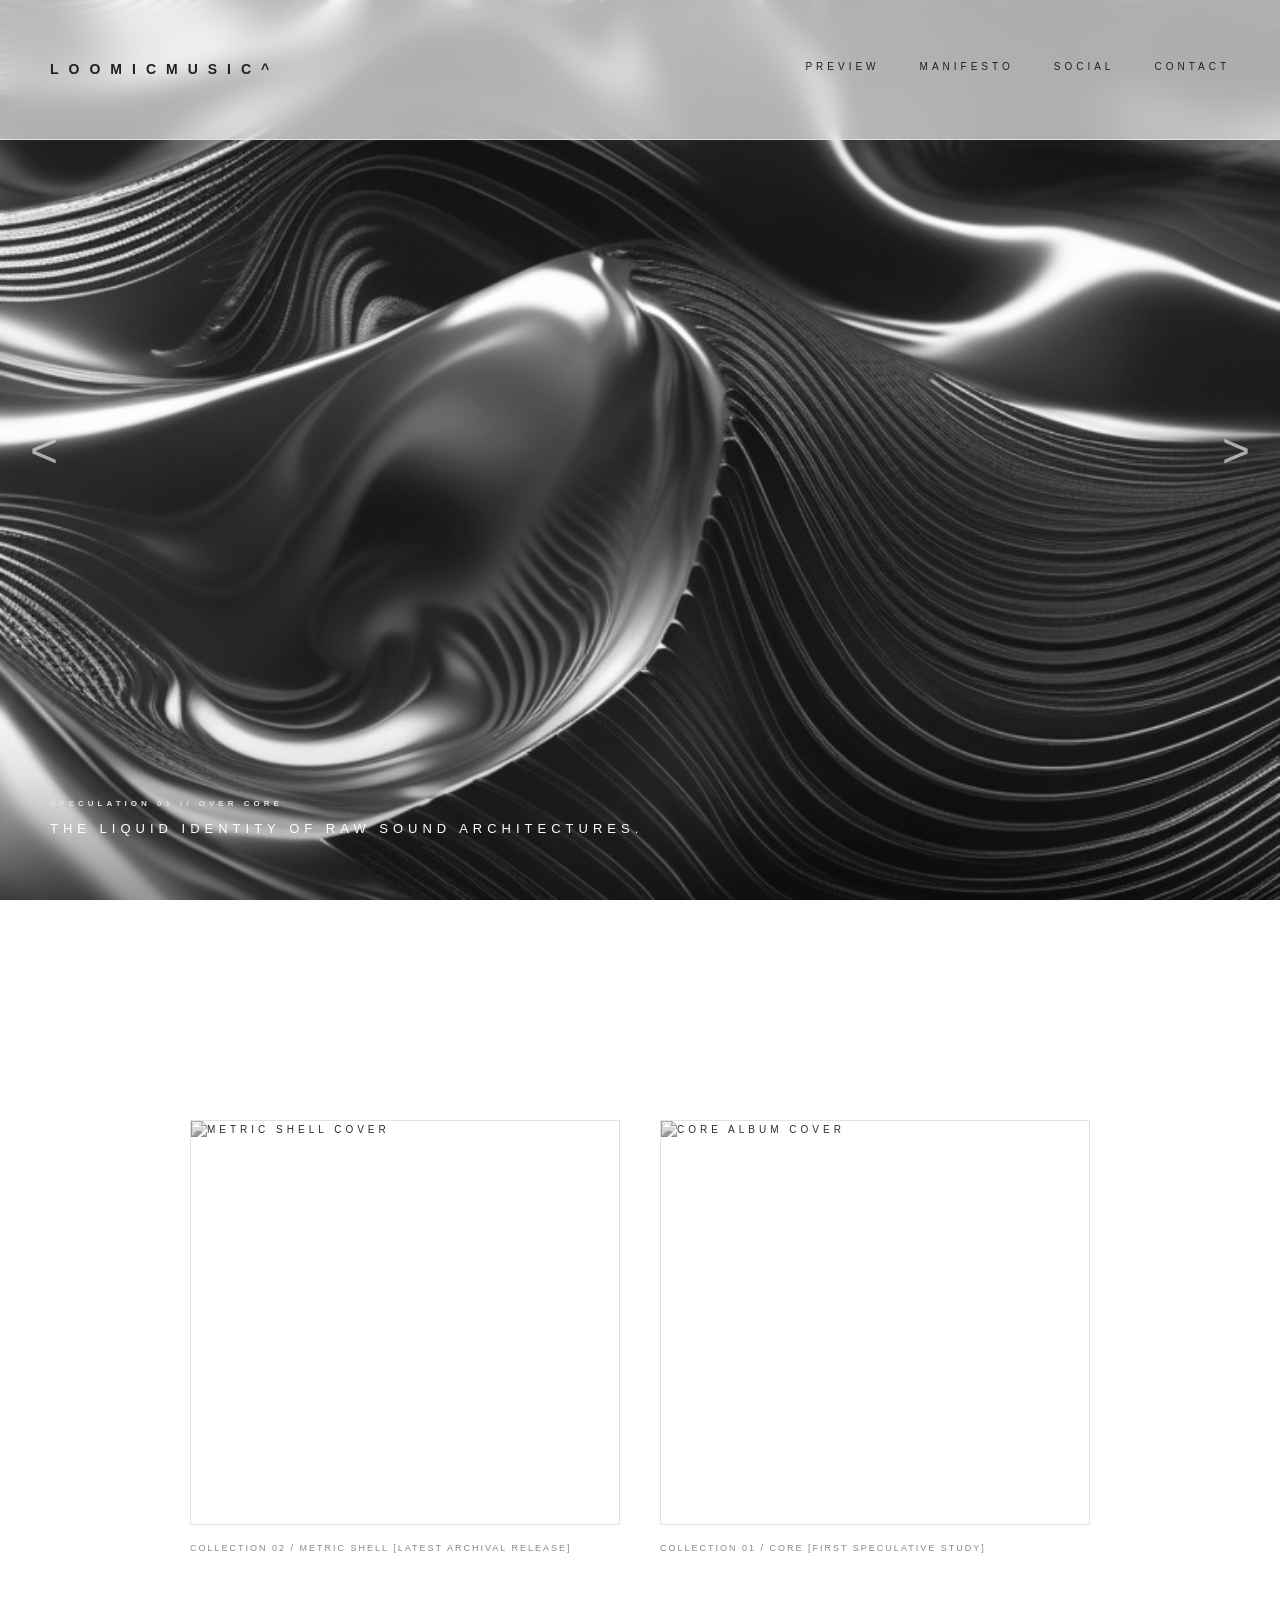
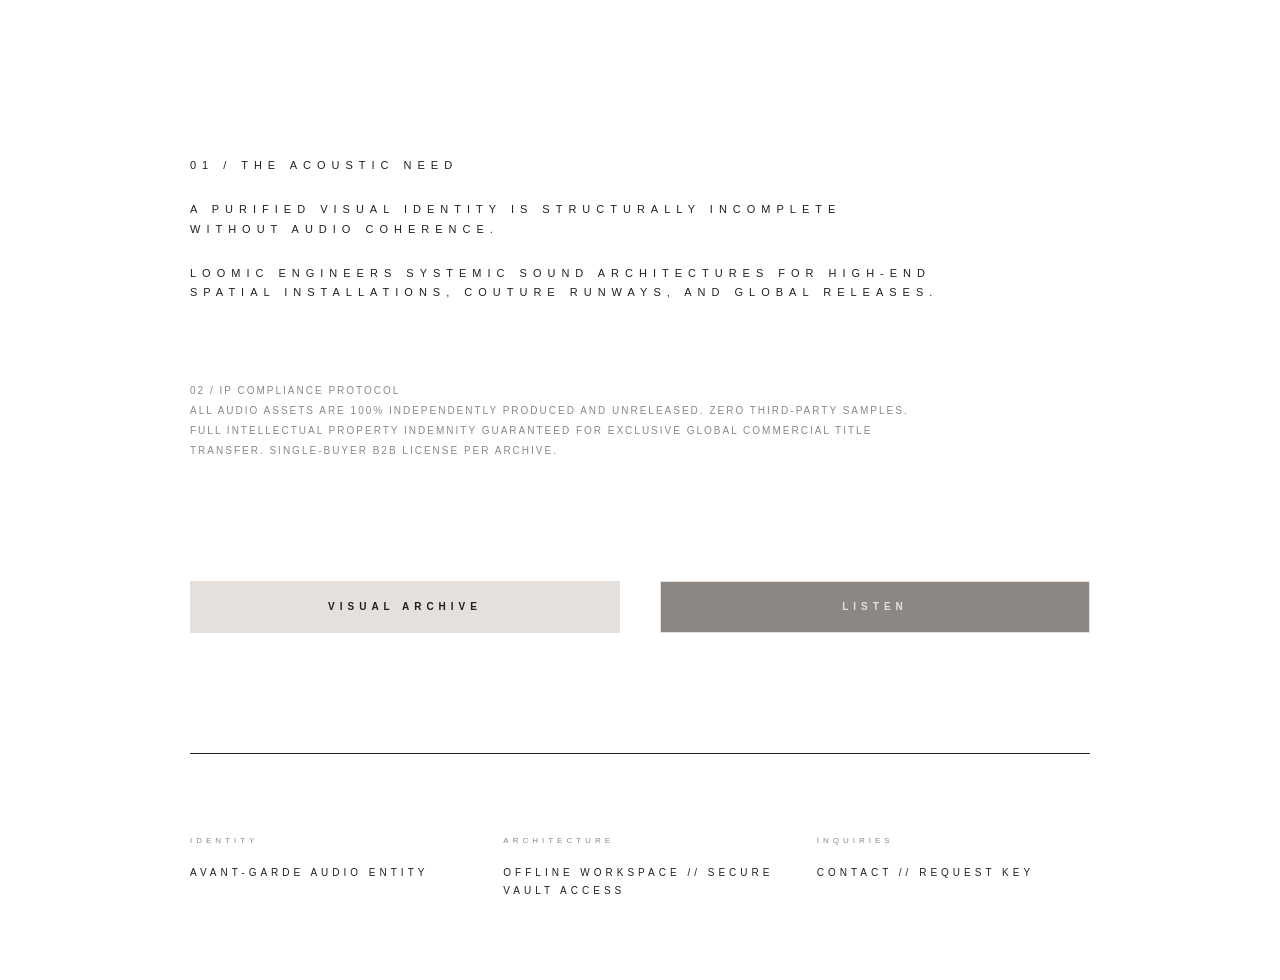
==== index.html @ 3cda8630 "Update index.html" ====
<!DOCTYPE html>
<html lang="en">
<head>
    <meta charset="UTF-8">
    <meta name="viewport" content="width=device-width, initial-scale=1.0">
    <title>LOOMICMUSIC^ | Official Site</title>
    <link rel="stylesheet" href="style.css">
    <meta name="google-site-verification" content="Mw1dgmtipgqqptWuRCSob_YcB_D8BLxTyAjpkr1ON4g" />
    <script>
document.addEventListener('contextmenu', function(e) {
    // Blocco totale del tasto destro e del menu contestuale su Safari/Mobile
    e.preventDefault();
}, false);

document.addEventListener('keydown', function(e) {
    // Blocco delle scorciatoie da tastiera per il salvataggio (Cmd+S, Cmd+Alt+I, Cmd+Shift+4, ecc.)
    if (e.metaKey && (e.key === 's' || e.key === 'S')) {
        e.preventDefault();
    }
    if (e.metaKey && e.altKey && (e.key === 'i' || e.key === 'I' || e.key === 'c' || e.key === 'C')) {
        e.preventDefault();
    }
}, false);

// Blocco del trascinamento (Drag and Drop) di tutte le immagini del sito
window.addEventListener('DOMContentLoaded', (event) => {
    document.querySelectorAll('img').forEach(img => {
        img.addEventListener('dragstart', function(e) {
            e.preventDefault();
        });
        // Protezione aggiuntiva per Safari Mobile (pressione prolungata)
        img.style.webkitUserSelect = "none";
        img.style.webkitTouchCallout = "none";
    });
});
</script>
<style>
/* CSS di sbarramento totale avanzato per Safari e Mobile */
img, div:not(.lightbox-overlay):not(.slider-arrow), section, a, figure {
    -webkit-touch-callout: none !important; /* Disabilita menu salvataggio su iOS */
    -webkit-user-select: none !important;   /* Impedisce la selezione su Safari Mac */
    -khtml-user-select: none !important;
    -moz-user-select: none !important;
    -ms-user-select: none !important;
    user-select: none !important;
}

/* Applica la protezione da trascinamento e clic solo alle immagini e non ai comandi di controllo */
img, .visual-core {
    pointer-events: none !important;        /* Rende l'immagine intoccabile e non scaricabile */
    -webkit-user-drag: none !important;     /* Blocco specifico per il drag su Safari Mac */
    user-drag: none !important;
}

/* Assicura che i pulsanti e l'oscuramento intercettino sempre i click dell'utente */
.slider-arrow, .lightbox-overlay, .lightbox-content {
    pointer-events: auto !important;
    cursor: pointer !important;
}
</style>
</head>

<body>

    <!-- BARRA DI NAVIGAZIONE FISSA TRASPARENTE STILE KERING -->
    <nav class="main-nav sticky-nav">
        <div class="nav-left">
            <span class="brand-title" id="logoTrigger" style="cursor: pointer;">LOOMICMUSIC^</span>
        </div>
        <div class="nav-right">
            <a href="#previewHero" id="menuPreviewBtn">PREVIEW</a>
            <a href="#manifesto">MANIFESTO</a>
            
            <div class="nav-dropdown">
                <span class="dropdown-trigger">SOCIAL</span>
                <div class="dropdown-content">
                    <a href="https://instagram.com" target="_blank">INSTAGRAM ↗</a>
                </div>
            </div>

            <a href="contact.html">CONTACT</a>
        </div>
    </nav>

    <!-- AREA PREVIEW A TUTTO SCHERMO CON IMMAGINI E DIDASCALIE -->
    <section class="preview-hero-container" id="previewHero">
        <button class="slider-arrow arrow-left" id="prevBtn" oncontextmenu="return false;">&lt;</button>
        
        <div class="slider-viewport" id="sliderViewport">
            <!-- IMMAGINE 01 -->
            <div class="slide active">
                <img src="public/assets/archive/LOOMIC_VA_01_MERCURY_CORE.jpg" alt="01">
                <div class="magazine-text">
                    <span class="mag-issue">SPECULATION 01 // OVER CORE</span>
                    <p class="mag-headline">THE LIQUID IDENTITY OF RAW SOUND ARCHITECTURES.</p>
                </div>
            </div>
            <!-- IMMAGINE 02 -->
            <div class="slide">
                <img src="public/assets/archive/LOOMIC_VA_02_BRUTALIST_ROOM.jpg" alt="02">
                <div class="magazine-text">
                    <span class="mag-issue">VOL. II // PERSPECTIVE STUDY</span>
                    <p class="mag-headline">GEOMETRIC SILENCE WITHIN BRUTALIST SPACE.</p>
                </div>
            </div>
            <!-- IMMAGINE 03 -->
            <div class="slide">
                <img src="public/assets/archive/LOOMIC_VA_03_AVANTGARDE_SCULPTURE.jpg" alt="03">
                <div class="magazine-text">
                    <span class="mag-issue">PHOENIX LAYER // 1.0 CORE</span>
                    <p class="mag-headline">AVANT-GARDE MATERIC OBJECTIFICATION FOR RUNWAYS.</p>
                </div>
            </div>
            <!-- IMMAGINE 04 -->
            <div class="slide">
                <img src="public/assets/archive/LOOMIC_VA_04_RAW_TEXTILE.jpg" alt="04">
                <div class="magazine-text">
                    <span class="mag-issue">TEXTILE INTERACTION // ANALYSIS</span>
                    <p class="mag-headline">UNRELEASED SPECTRUM EMBEDDED IN HIGH-END COUTURE.</p>
                </div>
            </div>
            <!-- IMMAGINE 05 -->
            <div class="slide">
                <img src="public/assets/archive/LOOMIC_VA_05_METALLIC_DISTORTION.jpg" alt="05">
                <div class="magazine-text">
                    <span class="mag-issue">METALLIC PHENOMENON // 05</span>
                    <p class="mag-headline">ACOUSTIC NEED AND INDEPENDENT COMPLIANCE PROTOCOL.</p>
                </div>
            </div>
            <!-- IMMAGINE 06 -->
            <div class="slide">
                <img src="public/assets/archive/LOOMIC_VA_06_CONCRETE_MONOLITH.jpg" alt="06">
                <div class="magazine-text">
                    <span class="mag-issue">MONOLITH STUDY // PARIS - MILANO</span>
                    <p class="mag-headline">SYSTEMIC SOUND FRAMEWORKS FOR SPATIAL INSTALLATIONS.</p>
                </div>
            </div>
        </div>
        
        <button class="slider-arrow arrow-right" id="nextBtn" oncontextmenu="return false;">&gt;</button>
    </section>
    <!-- CONTAINER PRINCIPALE DEL SITO (GEOMETRIE ORIGINALI OWENS) -->
    <div class="container site-content-wrapper">
        
        <!-- SEZIONE 1: VETRINA ALBUM CONFIGURATA PER L'INGRANDIMENTO INTERNO -->
        <section class="gallery-section">
            <div class="album-grid">
                <!-- METRIC SHELL -->
                <div class="album-wrapper lightbox-trigger" data-src="public/assets/albums/METRIC_SHELL_Cover.jpeg" style="cursor: pointer;">
                    <img src="public/assets/albums/METRIC_SHELL_Cover.jpeg" alt="METRIC SHELL COVER" class="visual-core" oncontextmenu="return false;" ondragstart="return false;">
                    <span class="album-caption">COLLECTION 02 / METRIC SHELL [LATEST ARCHIVAL RELEASE]</span>
                </div>
                <!-- CORE -->
                <div class="album-wrapper lightbox-trigger" data-src="public/assets/albums/CORE_Cover.jpeg" style="cursor: pointer;">
                    <img src="public/assets/albums/CORE_Cover.jpeg" alt="CORE ALBUM COVER" class="visual-core" oncontextmenu="return false;" ondragstart="return false;">
                    <span class="album-caption">COLLECTION 01 / CORE [FIRST SPECULATIVE STUDY]</span>
                </div>
            </div>
        </section>

<!-- SEZIONE 2: MANIFESTO & IGIENE LEGALE -->
        <section class="poetry-section" id="manifesto">
            <p class="verse">01 / THE ACOUSTIC NEED</p>
            <p class="verse">A PURIFIED VISUAL IDENTITY IS STRUCTURALLY INCOMPLETE WITHOUT AUDIO COHERENCE.</p>
            <p class="verse">LOOMIC ENGINEERS SYSTEMIC SOUND ARCHITECTURES FOR HIGH-END SPATIAL INSTALLATIONS, COUTURE RUNWAYS, AND GLOBAL RELEASES.</p>
            
            <br><br><br>
            
            <p class="verse-legal">02 / IP COMPLIANCE PROTOCOL</p>
            <p class="verse-legal">ALL AUDIO ASSETS ARE 100% INDEPENDENTLY PRODUCED AND UNRELEASED. ZERO THIRD-PARTY SAMPLES. FULL INTELLECTUAL PROPERTY INDEMNITY GUARANTEED FOR EXCLUSIVE GLOBAL COMMERCIAL TITLE TRANSFER. SINGLE-BUYER B2B LICENSE PER ARCHIVE.</p>
        </section>

        <!-- SEZIONE 3: I DUE BLOCCHI MONUMENTALI GEMELLI -->
        <section class="interactive-hub-section">
            <div class="hub-grid">
                
                <div class="hub-box secondary-box" onclick="window.location.href='gallery.html';">
                    <div class="hub-trigger-bar">
                        <span>VISUAL ARCHIVE</span>
                    </div>
                </div>

                <div class="hub-box primary-box" id="listenContainer">
                    <div class="hub-trigger-bar" id="listenTrigger">
                        <span>LISTEN</span>
                    </div>
                    <div class="listen-drawer-content">
                        <span class="vault-meta">ENTER EXCLUSIVE B2B LINK / ACCESS KEY:</span>
                        <div class="input-vault-group">
                            <input type="text" id="vaultUrlInput" placeholder="" autocomplete="off">
                            <button id="vaultSubmitBtn">OK</button>
                        </div>
                    </div>
                </div>

            </div>
        </section>

        <!-- FOOTER TERMINALE CON LINK ALLA PAGINA DEI CONTATTI INDIPENDENTE -->
        <footer class="site-footer">
            <div class="footer-grid">
                <div class="footer-item">
                    <span class="label">IDENTITY</span>
                    <p>AVANT-GARDE AUDIO ENTITY</p>
                </div>
                <div class="footer-item">
                    <span class="label">ARCHITECTURE</span>
                    <p>OFFLINE WORKSPACE // SECURE VAULT ACCESS</p>
                </div>
                <div class="footer-item">
                    <span class="label">INQUIRIES</span>
                    <p><a href="contact.html" class="email-link">CONTACT // REQUEST KEY</a></p>
                </div>
            </div>
        </footer>
    </div>

    <!-- AREA DI OSCURAMENTO LIGHTBOX A TUTTO SCHERMO (DI DEFAULT NASCOSTA) -->
    <div class="lightbox-overlay" id="lightboxOverlay">
        <div class="lightbox-content">
            <img src="" id="lightboxImage" alt="Ingrandimento Copertina LOOMIC" oncontextmenu="return false;">
        </div>
    </div>

<!-- ==========================================================================
       LOGICA DINAMICA JAVASCRIPT CORRETTA ED OTTIMIZZATA (LCM^ VAULT SYSTEM)
       ========================================================================= -->
    <script>
        // Logica per l'apertura del cassetto "LISTEN"
        const listenTrigger = document.getElementById('listenTrigger');
        const listenContainer = document.getElementById('listenContainer');
        const vaultSubmitBtn = document.getElementById('vaultSubmitBtn');
        const vaultUrlInput = document.getElementById('vaultUrlInput');

        if (listenTrigger && listenContainer) {
            listenTrigger.addEventListener('click', function(e) {
                listenContainer.classList.toggle('expanded');
            });
        }

        if (vaultSubmitBtn && vaultUrlInput) {
            vaultSubmitBtn.addEventListener('click', function() {
                const destinationUrl = vaultUrlInput.value.trim();
                if (destinationUrl !== "") {
                    window.open(destinationUrl, '_blank');
                } else {
                    alert("ACCESS KEY REQUIRED.");
                }
            });

            vaultUrlInput.addEventListener('keypress', function(e) {
                if (e.key === 'Enter') {
                    vaultSubmitBtn.click();
                }
            });
        }

        // Logica dello Slider Pre-Gallery Kering-Style
        const previewHero = document.getElementById('previewHero');
        const slides = document.querySelectorAll('.slide');
        const prevBtn = document.getElementById('prevBtn');
        const nextBtn = document.getElementById('nextBtn');
        const menuPreviewBtn = document.getElementById('menuPreviewBtn');
        const logoTrigger = document.getElementById('logoTrigger');
        
        let currentIndex = 0;
        let slideInterval;
        const intervalTime = 5000;

        function showSlide(index) {
            if (!slides.length) return;
            slides.forEach(slide => slide.classList.remove('active'));
            if (index >= slides.length) currentIndex = 0;
            if (index < 0) currentIndex = slides.length - 1;
            slides[currentIndex].classList.add('active');
        }

        function nextSlide() {
            currentIndex++;
            showSlide(currentIndex);
        }

        function prevSlide() {
            currentIndex--;
            showSlide(currentIndex);
        }

        if (window.location.search.includes('skip=true') && previewHero) {
            previewHero.classList.add('collapsed');
            clearInterval(slideInterval);
            window.history.replaceState({}, document.title, window.location.pathname);
        }

        function startAutoplay() {
            clearInterval(slideInterval);
            slideInterval = setInterval(nextSlide, intervalTime);
        }

        if (nextBtn) {
            nextBtn.addEventListener('click', function(e) {
                e.stopPropagation(); // Impedisce la chiusura dello slider sul click della freccia
                nextSlide();
                startAutoplay();
            });
        }

        if (prevBtn) {
            prevBtn.addEventListener('click', function(e) {
                e.stopPropagation(); // Impedisce la chiusura dello slider sul click della freccia
                prevSlide();
                startAutoplay();
            });
        }

        function collapseSlider(e) {
            // Chiude lo slider solo se il click NON avviene sulle frecce di navigazione o elementi interni
            if (e.target.classList.contains('slider-arrow')) return;
            
            previewHero.classList.add('collapsed');
            clearInterval(slideInterval);
            const contentWrapper = document.querySelector('.site-content-wrapper');
            if (contentWrapper) {
                const contentOffset = contentWrapper.offsetTop - 140;
                window.scrollTo({ top: contentOffset, behavior: 'smooth' });
            }
        }

        if (previewHero) {
            previewHero.addEventListener('click', collapseSlider);
        }
        
        if (logoTrigger) {
            logoTrigger.addEventListener('click', function(e) {
                previewHero.classList.add('collapsed');
                clearInterval(slideInterval);
                const contentWrapper = document.querySelector('.site-content-wrapper');
                if (contentWrapper) {
                    window.scrollTo({ top: contentWrapper.offsetTop - 140, behavior: 'smooth' });
                }
            });
        }

        if (menuPreviewBtn && previewHero) {
            menuPreviewBtn.addEventListener('click', function(e) {
                e.preventDefault();
                previewHero.classList.remove('collapsed');
                window.scrollTo({ top: 0, behavior: 'smooth' });
                startAutoplay();
            });
        }

        // ==========================================================================
        // SISTEMA LIGHTBOX INTERNO AGGIORNATO (SBLOCCO CHIUSURA ED OVERLAY)
        // ==========================================================================
        const lightboxOverlay = document.getElementById('lightboxOverlay');
        const lightboxImage = document.getElementById('lightboxImage');
        const triggers = document.querySelectorAll('.lightbox-trigger');

        triggers.forEach(trigger => {
            trigger.addEventListener('click', function(e) {
                e.stopPropagation();
                const imageSrc = this.getAttribute('data-src');
                if (lightboxImage) lightboxImage.src = imageSrc;
                if (lightboxOverlay) lightboxOverlay.classList.add('visible');
            });
        });

        if (lightboxOverlay) {
            // Sblocca la chiusura cliccando in qualsiasi punto dell'overlay oscurato
            lightboxOverlay.addEventListener('click', function(e) {
                lightboxOverlay.classList.remove('visible');
                setTimeout(() => { if (lightboxImage) lightboxImage.src = ""; }, 300);
            });
        }

        // Sistema di notifica per l'adeguamento B2B del modulo contatto
        const urlParams = new URLSearchParams(window.location.search);
        if (urlParams.get('status') === 'success') {
            alert("Inquiry received. The request is currently being processed by the archive management. A secure access key or direct response will be transmitted to the verified email address if compliant with our current release protocols.");
            window.history.replaceState({}, document.title, window.location.pathname);
        }

        startAutoplay();
    </script>
</body>
</html>
---- style.css ----
/* Reset Strutturale */
* {
    margin: 0;
    padding: 0;
    box-sizing: border-box;
}

html {
    scroll-behavior: smooth;
    background-color: #FFFFFF; /* Forza lo sfondo bianco globale */
}

body {
    background-color: #FFFFFF; /* Bianco ottico Owens */
    color: #21201D; /* Nero fumo Owens */
    font-family: 'Helvetica Neue', Helvetica, Arial, sans-serif;
    text-transform: uppercase;
    letter-spacing: 4px;
    font-size: 10px;
    line-height: 1.8;
    padding: 0;
    margin: 0;
}

/* Il Container controlla la centratura geometrica del sito */
.container, .site-content-wrapper {
    max-width: 1000px;
    width: 100%;
    margin: 0 auto; /* Centra perfettamente il sito nel monitor */
    padding: 0 50px;
    display: flex;
    flex-direction: column; /* Sviluppo verticale rigido */
}

/* Distanziamento per non fare finire i contenuti sotto il menu fisso */
.site-content-wrapper {
    margin-top: 140px;
}

/* ==========================================================================
   BARRA DI NAVIGAZIONE (MENU SUPERIORE CON EFFETTO VETRO SATINATO TRASPARENTE)
   ========================================================================= */
.main-nav, .sticky-nav {
    display: flex;
    justify-content: space-between;
    align-items: center;
    height: 140px;
    width: 100%;
    border-bottom: 1px solid #E5E0DB;
}

.sticky-nav {
    position: fixed;
    top: 0;
    left: 0;
    z-index: 100;
    background-color: rgba(255, 255, 255, 0.65); /* Aumentata la trasparenza richiesta */
    backdrop-filter: blur(12px); /* Effetto sfocatura sofisticato d'alta moda */
    -webkit-backdrop-filter: blur(12px);
    padding: 0 50px;
}

.brand-title {
    font-weight: 700;
    font-size: 14px;
    letter-spacing: 10px;
}

.nav-right {
    display: flex;
}

.nav-right a {
    color: #21201D;
    text-decoration: none;
    margin-left: 40px;
    font-weight: 400;
    position: relative;
    padding-bottom: 6px;
    transition: color 0.4s ease;
}

.nav-right a::after {
    content: '';
    position: absolute;
    width: 100%;
    transform: scaleX(0);
    height: 1px;
    bottom: 0;
    left: 0;
    background-color: #21201D;
    transform-origin: bottom right;
    transition: transform 0.3s ease-out;
}

.nav-right a:hover {
    color: #8C8782;
}

.nav-right a:hover::after {
    transform: scaleX(1);
    transform-origin: bottom left;
}

/* ==========================================================================
   VETRINA ALBUM (GRIGLIA BILANCIATA RIPRISTINATA)
   ========================================================================== */
.gallery-section {
    margin: 80px 0;
    width: 100%;
}

.album-grid {
    display: flex;
    gap: 40px; /* Spazio geometrico fisso */
    width: 100%;
}

.album-wrapper {
    flex: 1;
    display: flex;
    flex-direction: column;
}

.visual-core {
    display: block;
    width: 100%;
    max-height: 45vh; /* Impedisce agli album di diventare giganti sullo schermo */
    aspect-ratio: 1 / 1; /* Quadrato simmetrico perfetto */
    object-fit: cover;
    filter: grayscale(100%);
    opacity: 0.95;
    border: 1px solid #E5E0DB; /* Contorno impercettibile d'archivio */
}

/* ==========================================================================
   TESTI, HUB INTERATTIVO E FOOTER ORIGINALMENTE PRESERVATI
   ========================================================================== */
.album-caption { font-size: 9px; color: #8C8782; margin-top: 15px; letter-spacing: 2px; }
.poetry-section { margin: 120px 0 80px 0; text-align: left; max-width: 750px; }
.verse { font-size: 11px; letter-spacing: 6px; color: #21201D; margin-bottom: 24px; font-weight: 300; }
.verse-legal { font-size: 10px; color: #8C8782; letter-spacing: 2px; line-height: 2; text-transform: uppercase; }
.interactive-hub-section { margin: 40px 0 120px 0; width: 100%; }
.hub-grid { display: flex; gap: 40px; align-items: flex-start; width: 100%; }
.hub-box { flex: 1; background-color: #FFFFFF; border: 1px solid #E5E0DB; overflow: hidden; transition: height 0.4s cubic-bezier(0.25, 1, 0.5, 1); }
.secondary-box { height: 52px; }
.primary-box { height: 52px; }
.primary-box.expanded { height: 165px; }
.hub-trigger-bar { height: 50px; display: flex; align-items: center; justify-content: center; cursor: pointer; font-weight: bold; letter-spacing: 5px; transition: background-color 0.2s ease, color 0.2s ease; }
.secondary-box .hub-trigger-bar { background-color: #E5E0DB; color: #21201D; }
.primary-box .hub-trigger-bar { background-color: #8C8782; color: #E5E0DB; }
.primary-box.expanded .hub-trigger-bar { background-color: #21201D; color: #FFFFFF; }
.listen-drawer-content { padding: 20px; display: flex; flex-direction: column; gap: 12px; }
.vault-meta { color: #8C8782; font-size: 8px; letter-spacing: 2px; }
.input-vault-group { display: flex; gap: 10px; width: 100%; }
.input-vault-group input { flex: 1; background-color: #FFFFFF; border: 1px solid #E5E0DB; padding: 10px; font-family: monospace; font-size: 11px; color: #21201D; outline: none; letter-spacing: 1px; }
.input-vault-group button { background-color: #21201D; color: #FFFFFF; border: none; padding: 0 24px; cursor: pointer; font-weight: bold; letter-spacing: 2px; transition: background-color 0.2s ease; }
.input-vault-group button:hover { background-color: #8C8782; }
.site-footer { padding: 80px 0; border-top: 1px solid #21201D; width: 100%; }
.footer-grid { display: flex; justify-content: space-between; flex-wrap: wrap; gap: 40px; }
.footer-item { flex: 1; min-width: 200px; }
.footer-item .label { display: block; font-size: 8px; color: #8C8782; margin-bottom: 15px; letter-spacing: 4px; }
.footer-item p { font-size: 10px; color: #21201D; }
.email-link { color: #21201D; text-decoration: none; }
/* ==========================================================================
   CSS PEZZO 2: INTRO SLIDER, DROPDOWN SOCIAL STABILE E OVERLAY LIGHTBOX
   ========================================================================== */

/* Configurazione dell'area della pre-gallery a tutto schermo */
.preview-hero-container {
    position: relative;
    width: 100%;
    height: 100vh;
    background-color: #FFFFFF;
    overflow: hidden;
    display: flex;
    align-items: center;
    justify-content: center;
    transition: height 0.6s cubic-bezier(0.25, 1, 0.5, 1), opacity 0.6s ease;
}

/* Stato di chiusura temporanea dello spazio pre-gallery */
.preview-hero-container.collapsed {
    height: 0;
    opacity: 0;
    pointer-events: none;
}

.slider-viewport {
    width: 100%;
    height: 100%;
    position: relative;
    cursor: pointer;
}

.slide {
    position: absolute;
    width: 100%;
    height: 100%;
    top: 0;
    left: 0;
    opacity: 0;
    transition: opacity 0.8s cubic-bezier(0.25, 1, 0.5, 1);
    display: flex;
    align-items: center;
    justify-content: center;
    background-color: #FFFFFF;
}

.slide.active {
    opacity: 1;
    z-index: 1;
}

.slide img {
    width: 100%;
    height: 100%;
    object-fit: cover;
    filter: grayscale(100%);
    opacity: 0.95;
}

/* Le grandi parentesi acute verticali di colore Gesso Chiaro */
.slider-arrow {
    position: absolute;
    top: 50%;
    transform: translateY(-50%);
    background: none;
    border: none;
    font-family: 'Helvetica Neue', Helvetica, Arial, sans-serif;
    font-size: 48px;
    font-weight: 300;
    color: #E5E0DB; /* Tonalità Gesso Chiaro Owens richiesta */
    cursor: pointer;
    z-index: 10;
    padding: 0 30px;
    outline: none;
    user-select: none;
    transition: color 0.3s ease, opacity 0.3s ease;
    opacity: 0.7;
}

.slider-arrow:hover {
    color: #8C8782; /* Tonalità Grigio Pietra Owens al passaggio */
    opacity: 1;
}

.arrow-left { left: 0; }
.arrow-right { right: 0; }

/* ==========================================================================
   FORMATTAZIONE TEXT EDITORIALE (BASSO A SINISTRA CON FILTRO LINEARE)
   ========================================================================== */
.magazine-text {
    position: absolute;
    bottom: 0;
    left: 0;
    width: 100%;
    padding: 100px 50px 60px 50px; /* Generoso spazio interno */
    z-index: 20;
    text-align: left;
    pointer-events: none;
    user-select: none;
    /* Sfumatura nera liquida, da trasparente a semi-opaca per proteggere i font */
    background: linear-gradient(to top, rgba(0, 0, 0, 0.4) 0%, rgba(0, 0, 0, 0.1) 60%, rgba(0, 0, 0, 0) 100%);
}

.mag-issue {
    display: block;
    font-size: 8px;
    letter-spacing: 4px;
    color: #E5E0DB; /* Gesso chiaro */
    margin-bottom: 8px;
    font-weight: 700;
}

.mag-headline {
    font-family: 'Helvetica Neue', Helvetica, Arial, sans-serif;
    font-size: 13px;
    font-weight: 400;
    letter-spacing: 5px;
    line-height: 1.6;
    color: #FFFFFF; /* Bianco puro per massimo contrasto */
    text-transform: uppercase;
}

/* ==========================================================================
   LOGICA E GEOMETRIA NAV-DROPDOWN (MENU SOCIAL ANCORATO E SOLIDO)
   ========================================================================== */
.nav-dropdown {
    position: relative;
    display: inline-block;
    margin-left: 40px;
    padding-bottom: 15px; /* Crea un ponte invisibile strutturale per non far cadere il mouse */
    margin-bottom: -15px;
}

.dropdown-trigger {
    color: #21201D;
    cursor: pointer;
    font-weight: 400;
    position: relative;
    padding-bottom: 6px;
    transition: color 0.4s ease;
}

.dropdown-content {
    display: none;
    position: absolute;
    top: 100%;
    left: 0;
    background-color: #FFFFFF;
    min-width: 140px;
    border: 1px solid #E5E0DB;
    z-index: 200;
    padding: 10px 0;
    margin-top: -5px; /* Avvicina millimetricamente il box alla scritta */
}

.dropdown-content a {
    color: #21201D;
    padding: 8px 20px;
    text-decoration: none;
    display: block;
    margin-left: 0 !important;
    font-size: 9px;
    letter-spacing: 2px;
    transition: color 0.3s ease, background-color 0.3s ease;
}

.dropdown-content a:hover {
    color: #8C8782;
    background-color: #FFFFFF;
}

.nav-dropdown:hover .dropdown-content {
    display: block;
}

.nav-dropdown:hover .dropdown-trigger {
    color: #8C8782;
}

/* ==========================================================================
   INTERFACCIA LIGHTBOX (OSCURAMENTO SCONDO SITO AL CLICK)
   ========================================================================== */
.lightbox-overlay {
    position: fixed;
    top: 0;
    left: 0;
    width: 100%;
    height: 100%;
    background-color: rgba(0, 0, 0, 0.85); /* Sfondo scurito d'atmosfera richiesto */
    z-index: 300;
    display: flex;
    align-items: center;
    justify-content: center;
    opacity: 0;
    pointer-events: none;
    transition: opacity 0.4s cubic-bezier(0.25, 1, 0.5, 1);
}

/* Attiva l'area di oscuramento a pieno schermo */
.lightbox-overlay.visible {
    opacity: 1;
    pointer-events: auto;
}

.lightbox-content {
    max-width: 85vw;
    max-height: 80vh;
    display: flex;
    align-items: center;
    justify-content: center;
    background-color: #FFFFFF; /* Mantiene l'anima bianca del visual */
    padding: 10px;
}

.lightbox-content img {
    max-width: 100%;
    max-height: 75vh;
    object-fit: contain;
    display: block;
    filter: grayscale(100%); /* Preserva l'estetica Loomic */
}

/* Ottimizzazioni Mobile */
@media (max-width: 768px) {
    .slider-arrow { font-size: 32px; padding: 0 15px; }
    .sticky-nav { padding: 0 20px; }
    .magazine-text { padding: 40px 20px 30px 20px; }
    .mag-headline { font-size: 10px; letter-spacing: 3px; }
    .lightbox-content { max-width: 95vw; padding: 5px; }
}

/* ==========================================================================
   OWENS PURIFICATION: RIMOZIONE CORNICE LIGHTBOX (FOTO NUDA SU NERO)
   ========================================================================== */
.lightbox-content {
    max-width: 85vw;
    max-height: 80vh;
    display: flex;
    align-items: center;
    justify-content: center;
    background-color: transparent !important; /* Elimina il fondo bianco */
    padding: 0 !important; /* Elimina la cornice da figurina */
}

.lightbox-content img {
    max-width: 100%;
    max-height: 80vh;
    object-fit: contain;
    display: block;
    filter: grayscale(100%);
    border: none !important; /* Garantisce l'assenza di bordi estranei */
}

/* ==========================================================================
   RIPRISTINO FORMATTAZIONE MONUMENTALE PAGINA CONTATTI (CONTACT.HTML)
   ========================================================================== */
.contact-page-wrapper {
    margin: 80px auto 160px auto;
    max-width: 650px;
    width: 100%;
}

.contact-header {
    margin-bottom: 50px;
    border-bottom: 1px solid #E5E0DB;
    padding-bottom: 25px;
}

.contact-monolithic-form {
    display: flex;
    flex-direction: column;
    gap: 30px; /* Ampi respiri geometrici tra i campi B2B */
}

.form-field-group {
    display: flex;
    flex-direction: column;
    gap: 10px;
}

/* Campi della licenza rigorosamente in linea con l'estetica Owens */
.contact-monolithic-form input,
.contact-monolithic-form textarea,
.monolithic-select {
    width: 100%;
    background-color: #FFFFFF;
    border: 1px solid #E5E0DB;
    padding: 14px;
    font-family: inherit;
    font-size: 10px;
    color: #21201D;
    outline: none;
    letter-spacing: 2px;
    text-transform: uppercase;
    transition: border-color 0.3s ease;
    border-radius: 0; /* Taglio rigido ad angolo retto */
    appearance: none;
    -webkit-appearance: none;
    -moz-appearance: none;
}

/* Configurazione freccia per il menu a tendina del protocollo */
.monolithic-select {
    cursor: pointer;
}

.contact-monolithic-form input:focus,
.contact-monolithic-form textarea:focus,
.monolithic-select:focus {
    border-color: #21201D;
}

.contact-monolithic-form textarea {
    resize: none;
}

/* ==========================================================================
   VISUAL ARCHIVE EXTENSION (OWENS INTEGRATION & ASYMMETRIC GRID)
   ========================================================================== */

.archive-header {
    margin: 40px 0;
    border-bottom: 1px solid #E5E0DB;
    padding-bottom: 20px;
    display: flex;
    justify-content: space-between;
    align-items: flex-end;
}

.archive-filters {
    display: flex;
    gap: 40px;
}

.archive-filters button {
    background: none;
    border: none;
    font-family: inherit;
    font-size: 10px;
    letter-spacing: 4px;
    color: #21201D;
    cursor: pointer;
    opacity: 0.3;
    transition: opacity 0.3s ease;
    text-transform: uppercase;
    padding: 0;
}

.archive-filters button.active {
    opacity: 1;
    font-weight: 700;
    border-bottom: 1px solid #21201D;
}

/* Griglia d'avanguardia nativa a 3 colonne simmetriche per ospitare il disallineamento */
.archive-masonry-flow {
    display: grid;
    grid-template-columns: repeat(3, 1fr);
    gap: 80px 40px;
    margin: 40px 0 160px 0;
    width: 100%;
}
/* ==========================================================================
   CSS ULTIMO PEZZO: PROPORZIONI 4:5 E LOGICA DISALLINEAMENTO VISUAL ARCHIVE
   ========================================================================== */

/* Il singolo nodo dell'archivio visivo: nudo e senza gabbie da figurina */
.archive-node {
    display: flex;
    flex-direction: column;
    transition: opacity 0.4s ease, transform 0.4s ease;
}

/* Finestra d'immagine bloccata rigidamente in formato 4:5 */
.image-viewport {
    width: 100%;
    aspect-ratio: 4 / 5;
    overflow: hidden;
    background-color: #FFFFFF;
}

.image-viewport img {
    display: block;
    width: 100%;
    height: 100%;
    object-fit: cover;
    filter: grayscale(100%);
    opacity: 0.95;
    border: 1px solid #E5E0DB; /* Lo stesso contorno geometrico d'archivio degli album */
    transition: transform 0.5s cubic-bezier(0.25, 1, 0.5, 1), opacity 0.3s ease;
}

.archive-node:hover .image-viewport img {
    transform: scale(1.01);
    opacity: 1;
}

/* Didascalia minimale allineata con l'estetica degli album nella home */
.node-caption {
    font-size: 9px;
    color: #8C8782;
    margin-top: 15px;
    letter-spacing: 2px;
}

/* --- LOGICA DI ASIMMETRIA STRUTTURATA (RITMO EDITORIALE LOOMIC) --- */
.col-span-2 { grid-column: span 2; }
.col-span-1 { grid-column: span 1; }

/* Spostamenti geometrici controllati lungo l'asse verticale */
.shift-down-1 { transform: translateY(50px); }
.shift-down-2 { transform: translateY(100px); }
.shift-up-1 { transform: translateY(-50px); }

/* Scomparsa immediata e pulita delle tessere quando si filtrano i contenuti */
.hidden-node {
    display: none !important;
}

/* Ottimizzazione Responsiva per schermi ridotti e Mobile */
@media (max-width: 768px) {
    .archive-masonry-flow {
        grid-template-columns: 1fr;
        gap: 60px 0;
    }
    .col-span-2, .col-span-1 {
        grid-column: span 1;
    }
    .shift-down-1, .shift-down-2, .shift-up-1 {
        transform: none;
    }
}

/* Ottimizzazione specifica per Mobile (Smartphone) */
@media screen and (max-width: 768px) {
    /* Riduce l'altezza e l'ingombro del banner traslucido */
    header, .nav-banner, .banner-traslucido { 
        height: auto !important;
        padding: 10px 5px !important;
        position: sticky !important;
    }
    /* Dispone le voci del menu in modo che non si taglino */
    nav, .menu-voci {
        display: flex !important;
        flex-wrap: wrap !important;
        justify-content: center !important;
        gap: 10px !important;
    }
    /* Riduce la dimensione del testo del menu per farlo entrare tutto */
    nav a, .menu-voci a {
        font-size: 12px !important;
    }
}

/* ==========================================================================
   OTTIMIZZAZIONE MOBILE VERTICALE E ORIZZONTALE (Fase Unificazione V3.0)
   ========================================================================== */

@media (max-width: 768px) {
    .container, .site-content-wrapper {
        padding: 0 15px !important;
        max-width: 100% !important;
        width: 100% !important;
    }

    .site-content-wrapper {
        margin-top: 190px !important;
    }

    .main-nav, .sticky-nav {
        height: auto !important; 
        flex-direction: column !important; 
        justify-content: center !important;
        gap: 12px !important;
        padding: 15px 10px !important;
        width: 100% !important;
        left: 0 !important;
    }

    .brand-title {
        font-size: 13px !important;
        letter-spacing: 4px !important;
        text-align: center !important;
        width: 100% !important;
    }

    .nav-right {
        display: flex !important;
        justify-content: center !important;
        align-items: center !important;
        width: 100% !important;
        gap: 15px !important;
    }

    .nav-right a {
        margin-left: 0 !important;
        margin-right: 0 !important;
        font-size: 9px !important;
        letter-spacing: 2px !important;
    }

    .album-grid {
        flex-direction: column !important; 
        gap: 30px !important;
    }

    .visual-core {
        max-height: 50vh !important; 
    }

    .hub-grid {
        flex-direction: column !important; 
        gap: 20px !important;
    }

    .hub-box {
        width: 100% !important;
    }

    .input-vault-group {
        flex-direction: column !important; 
    }

    .site-footer {
        padding: 40px 0 !important;
        width: 100% !important;
    }

    .footer-grid {
        flex-direction: column !important;
        gap: 25px !important;
        padding: 0 10px !important;
    }
}

@media (max-width: 900px) and (orientation: landscape) {
    .site-content-wrapper {
        margin-top: 90px !important;
    }

    .main-nav, .sticky-nav {
        flex-direction: row !important; 
        height: 65px !important;
        padding: 0 20px !important;
    }

    .brand-title {
        font-size: 11px !important;
        letter-spacing: 4px !important;
    }

    .nav-right a {
        margin-left: 20px !important;
        font-size: 9px !important;
    }

    .album-grid {
        flex-direction: row !important; 
        gap: 20px !important;
    }
}

/* ==========================================================================
   SILENT DISRUPT — RESPONSIVE RECONSTRUCTION PROTOCOL (MOBILE-FIRST RESET)
   ========================================================================== */
@media screen and (max-width: 767px) {
    
    /* Reset Spaziature Owens su Mobile */
    body {
        letter-spacing: 2px;
        font-size: 9px;
    }

    .container, .site-content-wrapper {
        padding: 0 20px !important; /* Riduce i 50px laterali per dare respiro al contenuto */
        max-width: 100%;
    }

    .site-content-wrapper {
        margin-top: 90px !important; /* Riduce il vuoto bianco iniziale su mobile */
    }

    /* 1. NAVIGAZIONE FLUIDA (Bypass Sovrapposizioni) */
    .main-nav, .sticky-nav {
        height: 90px !important; /* Abbassa l'altezza imponente del menu */
        padding: 0 20px !important;
        flex-direction: column;
        justify-content: center;
        gap: 8px;
    }

    .brand-title {
        font-size: 11px !important;
        letter-spacing: 4px !important;
        text-align: center;
    }

    .nav-right {
        gap: 15px;
        justify-content: center;
        width: 100%;
    }

    .nav-right a, .dropdown-trigger {
        font-size: 8px !important;
        letter-spacing: 2px !important;
    }

    /* 2. PREVIEW HERO (Slider Ritagliato 9:16 Stile Reel) */
    .preview-hero-container {
        height: calc(100vh - 90px) !important;
    }

    .slide img {
        object-fit: cover !important; /* Forza il ritaglio centrale perfetto dell'opera */
        width: 100% !important;
        height: 100% !important;
    }

    .magazine-text {
        bottom: 40px !important;
        left: 20px !important;
        right: 20px !important;
        width: auto !important;
    }

    .mag-headline {
        font-size: 14px !important; /* Font fluido e leggibile senza ingombrare */
        line-height: 1.3 !important;
        letter-spacing: 2px !important;
    }

    .slider-arrow {
        display: none !important; /* Elimina le frecce laterali: su mobile si usa il click/touch globale */
    }

    /* 3. GRIGLIA ALBUM IN COLONNA UNICA */
    .album-grid {
        grid-template-columns: 1fr !important; /* Forza lo sviluppo verticale */
        gap: 40px !important;
    }

    .album-wrapper img {
        width: 100% !important;
        height: auto !important;
    }

    /* 4. MANIFESTO & TESTI POETICI */
    .poetry-section {
        padding: 40px 0 !important;
    }

    .verse {
        font-size: 10px !important;
        line-height: 1.6 !important;
        margin-bottom: 15px !important;
    }

    /* 5. INTERACTIVE HUB (I blocchi Monumentali) */
    .hub-grid {
        grid-template-columns: 1fr !important; /* Impila Visual Archive e Listen */
        gap: 20px !important;
    }

    .hub-box {
        height: 120px !important; /* Dimensione touch ottimizzata per le dita */
    }

    /* 6. GALLERY MASONRY FLOW (Reset Asimmetria Owens) */
    .archive-masonry-flow {
        display: flex !important;
        flex-direction: column !important; /* Trasforma la griglia complessa in un flusso verticale pulito */
        gap: 30px !important;
    }

    .archive-node {
        grid-column: span 1 !important;
        width: 100% !important;
        transform: none !important; /* Cancella gli shift-up e shift-down artificiali */
        margin: 0 !important;
    }

    .archive-filters {
        display: flex !important;
        overflow-x: auto !important; /* Rende la barra dei filtri scorrevole orizzontalmente con il pollice */
        white-space: nowrap !important;
        padding-bottom: 10px !important;
        gap: 10px !important;
        -webkit-overflow-scrolling: touch;
    }

    .filter-btn {
        padding: 8px 15px !important;
        font-size: 8px !important;
    }

    /* 7. CONTATTI B2B (Modo Monolitico Fluido) */
    .contact-page-wrapper {
        padding: 20px 0 !important;
    }

    .form-field-group input, 
    .form-field-group select, 
    .form-field-group textarea {
        width: 100% !important;
        padding: 12px !important;
        font-size: 9px !important;
    }

    /* 8. FOOTER */
    .footer-grid {
        grid-template-columns: 1fr !important; /* Converte le 3 colonne del footer in linee verticali */
        gap: 25px !important;
        text-align: center;
    }
}
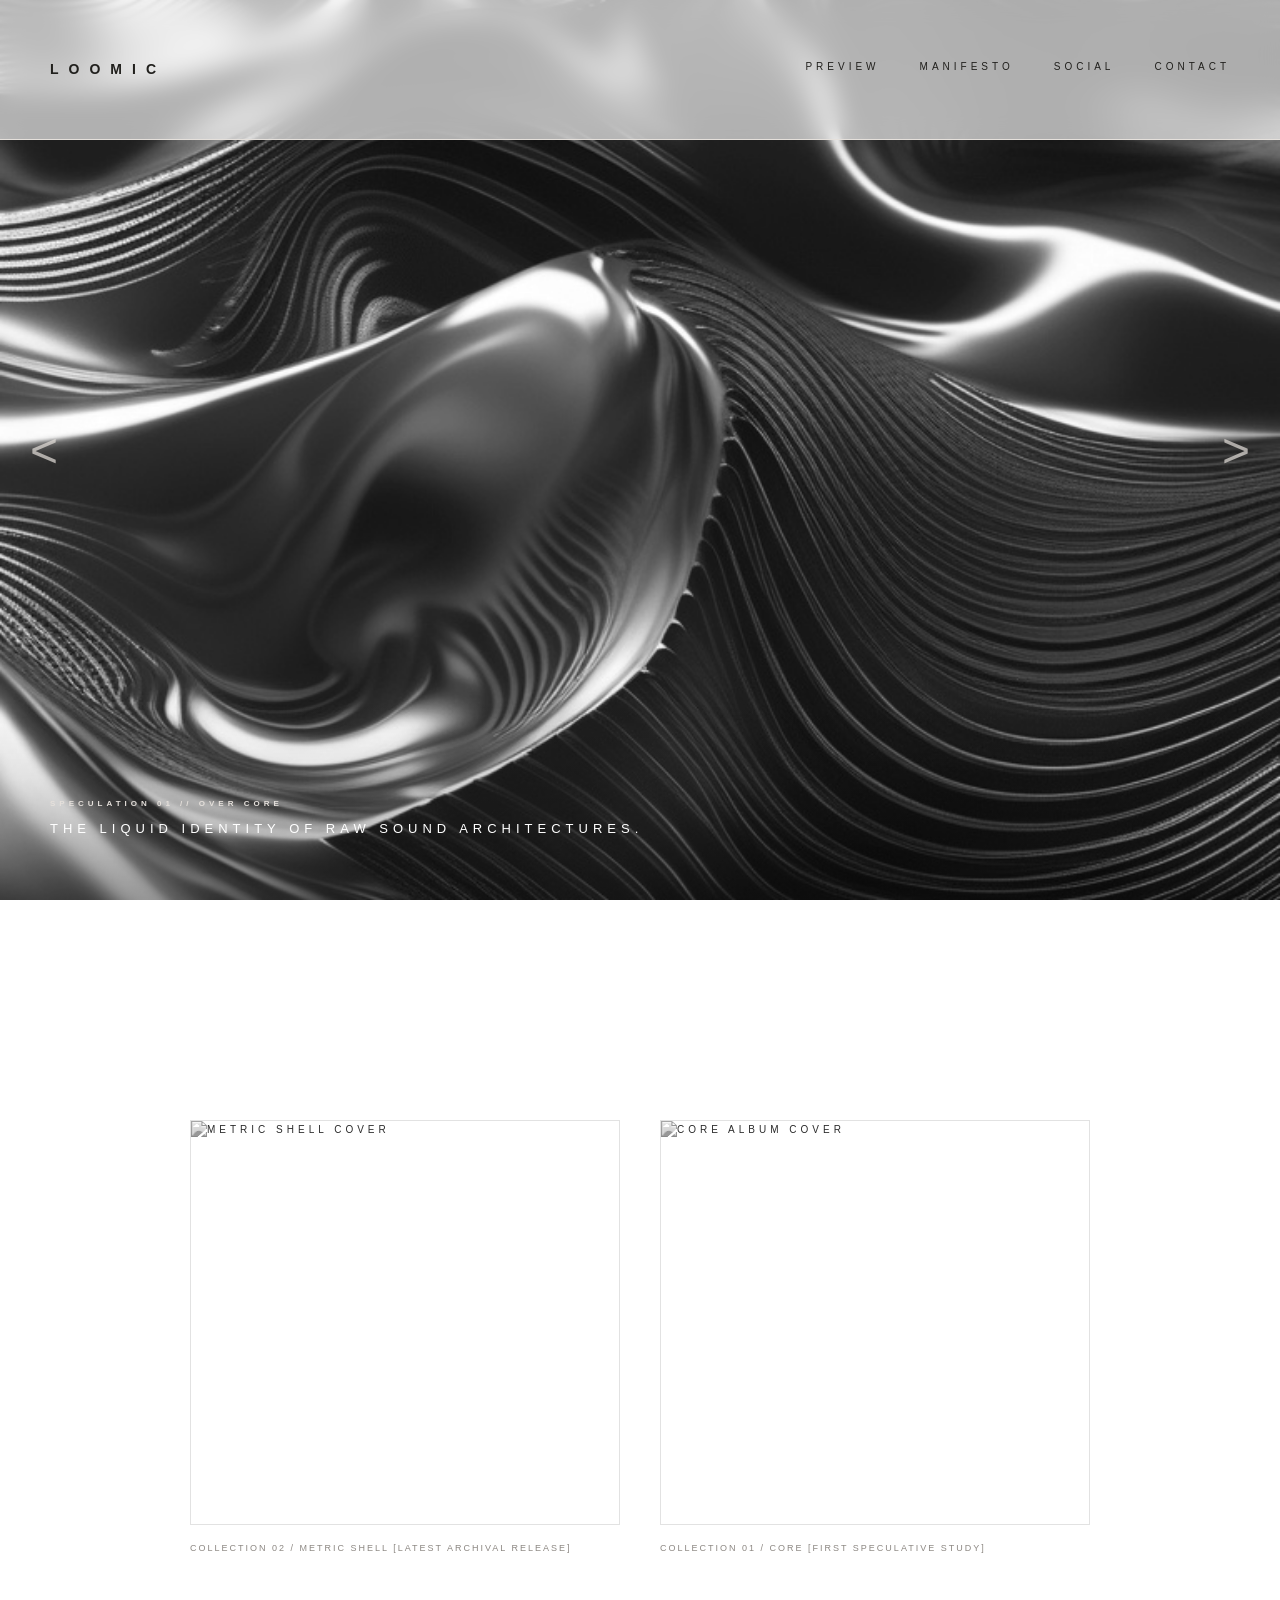
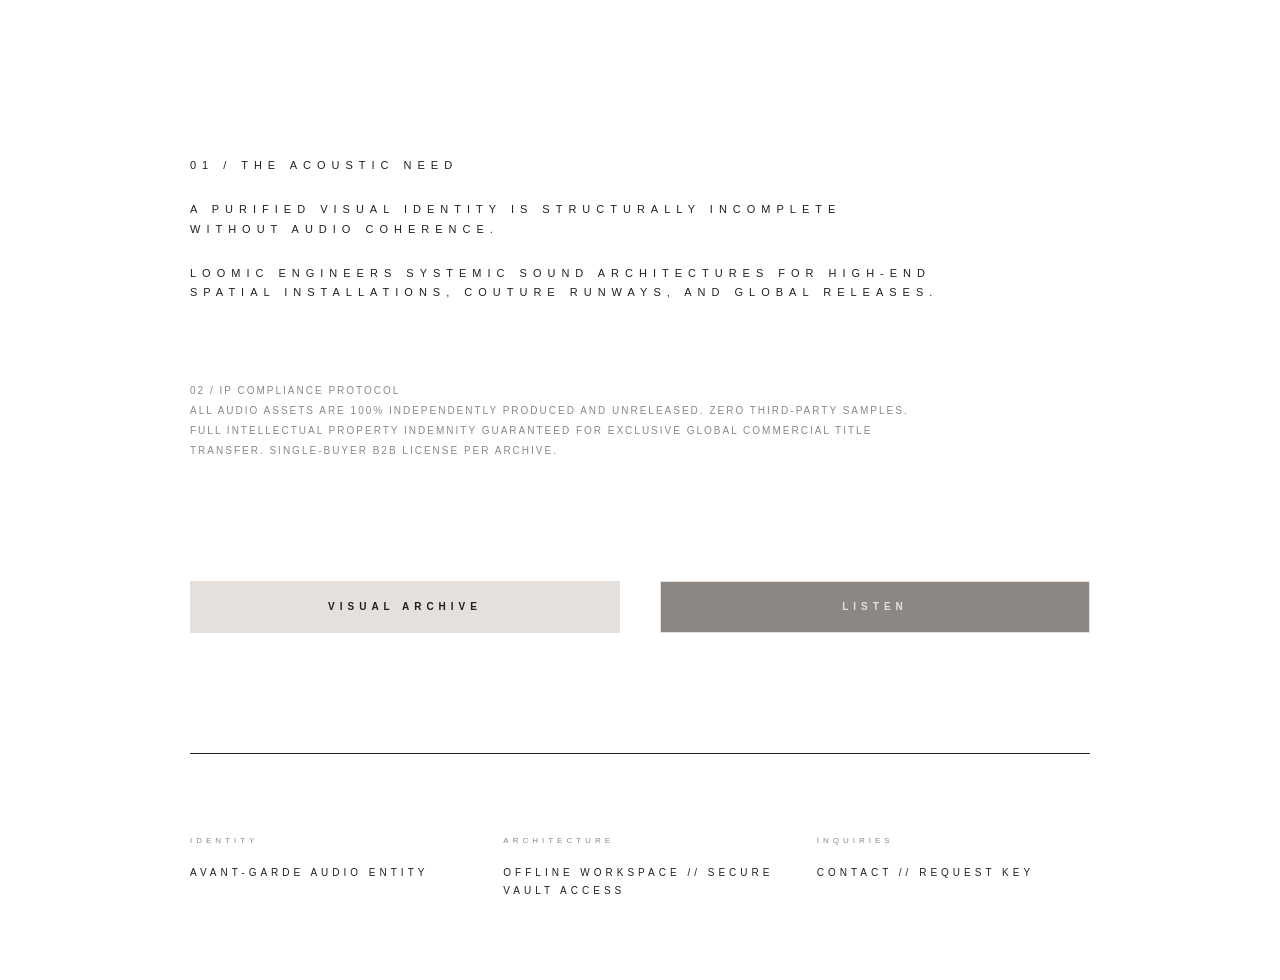
==== commit 872a04d4: "Update index.html" ====
--- a/index.html
+++ b/index.html
@@ -3,69 +3,16 @@
 <head>
     <meta charset="UTF-8">
     <meta name="viewport" content="width=device-width, initial-scale=1.0">
-    <title>LOOMICMUSIC^ | Official Site</title>
+    <title>LOOMIC</title>
     <link rel="stylesheet" href="style.css">
-    <meta name="google-site-verification" content="Mw1dgmtipgqqptWuRCSob_YcB_D8BLxTyAjpkr1ON4g" />
-    <script>
-document.addEventListener('contextmenu', function(e) {
-    // Blocco totale del tasto destro e del menu contestuale su Safari/Mobile
-    e.preventDefault();
-}, false);
-
-document.addEventListener('keydown', function(e) {
-    // Blocco delle scorciatoie da tastiera per il salvataggio (Cmd+S, Cmd+Alt+I, Cmd+Shift+4, ecc.)
-    if (e.metaKey && (e.key === 's' || e.key === 'S')) {
-        e.preventDefault();
-    }
-    if (e.metaKey && e.altKey && (e.key === 'i' || e.key === 'I' || e.key === 'c' || e.key === 'C')) {
-        e.preventDefault();
-    }
-}, false);
-
-// Blocco del trascinamento (Drag and Drop) di tutte le immagini del sito
-window.addEventListener('DOMContentLoaded', (event) => {
-    document.querySelectorAll('img').forEach(img => {
-        img.addEventListener('dragstart', function(e) {
-            e.preventDefault();
-        });
-        // Protezione aggiuntiva per Safari Mobile (pressione prolungata)
-        img.style.webkitUserSelect = "none";
-        img.style.webkitTouchCallout = "none";
-    });
-});
-</script>
-<style>
-/* CSS di sbarramento totale avanzato per Safari e Mobile */
-img, div:not(.lightbox-overlay):not(.slider-arrow), section, a, figure {
-    -webkit-touch-callout: none !important; /* Disabilita menu salvataggio su iOS */
-    -webkit-user-select: none !important;   /* Impedisce la selezione su Safari Mac */
-    -khtml-user-select: none !important;
-    -moz-user-select: none !important;
-    -ms-user-select: none !important;
-    user-select: none !important;
-}
-
-/* Applica la protezione da trascinamento e clic solo alle immagini e non ai comandi di controllo */
-img, .visual-core {
-    pointer-events: none !important;        /* Rende l'immagine intoccabile e non scaricabile */
-    -webkit-user-drag: none !important;     /* Blocco specifico per il drag su Safari Mac */
-    user-drag: none !important;
-}
-
-/* Assicura che i pulsanti e l'oscuramento intercettino sempre i click dell'utente */
-.slider-arrow, .lightbox-overlay, .lightbox-content {
-    pointer-events: auto !important;
-    cursor: pointer !important;
-}
-</style>
+<meta name="google-site-verification" content="Mw1dgmtipgqqptWuRCSob_YcB_D8BLxTyAjpkr1ON4g" />
 </head>
-
 <body>
 
     <!-- BARRA DI NAVIGAZIONE FISSA TRASPARENTE STILE KERING -->
     <nav class="main-nav sticky-nav">
         <div class="nav-left">
-            <span class="brand-title" id="logoTrigger" style="cursor: pointer;">LOOMICMUSIC^</span>
+            <span class="brand-title" id="logoTrigger" style="cursor: pointer;">LOOMIC</span>
         </div>
         <div class="nav-right">
             <a href="#previewHero" id="menuPreviewBtn">PREVIEW</a>
@@ -143,14 +90,15 @@
     <div class="container site-content-wrapper">
         
         <!-- SEZIONE 1: VETRINA ALBUM CONFIGURATA PER L'INGRANDIMENTO INTERNO -->
+                <!-- SEZIONE 1: L'ARRAY DELLE COPERTINE DEGLI ALBUM (CRONOLOGIA CORRETTA: ULTIMO RILASCIO A SINISTRA) -->
         <section class="gallery-section">
             <div class="album-grid">
-                <!-- METRIC SHELL -->
+                <!-- METRIC SHELL: L'ULTIMO CAPOLAVORO ORA A SINISTRA -->
                 <div class="album-wrapper lightbox-trigger" data-src="public/assets/albums/METRIC_SHELL_Cover.jpeg" style="cursor: pointer;">
                     <img src="public/assets/albums/METRIC_SHELL_Cover.jpeg" alt="METRIC SHELL COVER" class="visual-core" oncontextmenu="return false;" ondragstart="return false;">
                     <span class="album-caption">COLLECTION 02 / METRIC SHELL [LATEST ARCHIVAL RELEASE]</span>
                 </div>
-                <!-- CORE -->
+                <!-- CORE: IL PRIMO ALBUM REALIZZATO ORA A DESTRA -->
                 <div class="album-wrapper lightbox-trigger" data-src="public/assets/albums/CORE_Cover.jpeg" style="cursor: pointer;">
                     <img src="public/assets/albums/CORE_Cover.jpeg" alt="CORE ALBUM COVER" class="visual-core" oncontextmenu="return false;" ondragstart="return false;">
                     <span class="album-caption">COLLECTION 01 / CORE [FIRST SPECULATIVE STUDY]</span>
@@ -158,7 +106,8 @@
             </div>
         </section>
 
-<!-- SEZIONE 2: MANIFESTO & IGIENE LEGALE -->
+
+        <!-- SEZIONE 2: MANIFESTO & IGIENE LEGALE -->
         <section class="poetry-section" id="manifesto">
             <p class="verse">01 / THE ACOUSTIC NEED</p>
             <p class="verse">A PURIFIED VISUAL IDENTITY IS STRUCTURALLY INCOMPLETE WITHOUT AUDIO COHERENCE.</p>
@@ -221,39 +170,34 @@
             <img src="" id="lightboxImage" alt="Ingrandimento Copertina LOOMIC" oncontextmenu="return false;">
         </div>
     </div>
-
-<!-- ==========================================================================
-       LOGICA DINAMICA JAVASCRIPT CORRETTA ED OTTIMIZZATA (LCM^ VAULT SYSTEM)
-       ========================================================================= -->
+    <!-- ==========================================================================
+       LOGICA DINAMICA JAVASCRIPT (SBLOCCO CASSETTO, SLIDER E LIGHTBOX INTERNO)
+       ========================================================================== -->
     <script>
-        // Logica per l'apertura del cassetto "LISTEN"
+        // Logica originale per l'apertura del cassetto "LISTEN"
         const listenTrigger = document.getElementById('listenTrigger');
         const listenContainer = document.getElementById('listenContainer');
         const vaultSubmitBtn = document.getElementById('vaultSubmitBtn');
         const vaultUrlInput = document.getElementById('vaultUrlInput');
 
-        if (listenTrigger && listenContainer) {
-            listenTrigger.addEventListener('click', function(e) {
-                listenContainer.classList.toggle('expanded');
-            });
-        }
-
-        if (vaultSubmitBtn && vaultUrlInput) {
-            vaultSubmitBtn.addEventListener('click', function() {
-                const destinationUrl = vaultUrlInput.value.trim();
-                if (destinationUrl !== "") {
-                    window.open(destinationUrl, '_blank');
-                } else {
-                    alert("ACCESS KEY REQUIRED.");
-                }
-            });
-
-            vaultUrlInput.addEventListener('keypress', function(e) {
-                if (e.key === 'Enter') {
-                    vaultSubmitBtn.click();
-                }
-            });
-        }
+        listenTrigger.addEventListener('click', function(e) {
+            listenContainer.classList.toggle('expanded');
+        });
+
+        vaultSubmitBtn.addEventListener('click', function() {
+            const destinationUrl = vaultUrlInput.value.trim();
+            if (destinationUrl !== "") {
+                window.open(destinationUrl, '_blank');
+            } else {
+                alert("ACCESS KEY REQUIRED.");
+            }
+        });
+
+        vaultUrlInput.addEventListener('keypress', function(e) {
+            if (e.key === 'Enter') {
+                vaultSubmitBtn.click();
+            }
+        });
 
         // Logica dello Slider Pre-Gallery Kering-Style
         const previewHero = document.getElementById('previewHero');
@@ -268,7 +212,6 @@
         const intervalTime = 5000;
 
         function showSlide(index) {
-            if (!slides.length) return;
             slides.forEach(slide => slide.classList.remove('active'));
             if (index >= slides.length) currentIndex = 0;
             if (index < 0) currentIndex = slides.length - 1;
@@ -285,72 +228,51 @@
             showSlide(currentIndex);
         }
 
-        if (window.location.search.includes('skip=true') && previewHero) {
-            previewHero.classList.add('collapsed');
-            clearInterval(slideInterval);
-            window.history.replaceState({}, document.title, window.location.pathname);
-        }
+// INTERCETTAZIONE LOGICA DI SALTO PREVIEW (DA LOGO INTERNO)
+if (window.location.search.includes('skip=true')) {
+    previewHero.classList.add('collapsed');
+    clearInterval(slideInterval);
+    // Elimina il parametro dall'indirizzo per pulizia estetica B2B
+    window.history.replaceState({}, document.title, window.location.pathname);
+}
+
 
         function startAutoplay() {
             clearInterval(slideInterval);
             slideInterval = setInterval(nextSlide, intervalTime);
         }
 
-        if (nextBtn) {
-            nextBtn.addEventListener('click', function(e) {
-                e.stopPropagation(); // Impedisce la chiusura dello slider sul click della freccia
-                nextSlide();
-                startAutoplay();
-            });
-        }
-
-        if (prevBtn) {
-            prevBtn.addEventListener('click', function(e) {
-                e.stopPropagation(); // Impedisce la chiusura dello slider sul click della freccia
-                prevSlide();
-                startAutoplay();
-            });
-        }
-
-        function collapseSlider(e) {
-            // Chiude lo slider solo se il click NON avviene sulle frecce di navigazione o elementi interni
-            if (e.target.classList.contains('slider-arrow')) return;
-            
+        nextBtn.addEventListener('click', function(e) {
+            e.stopPropagation();
+            nextSlide();
+            startAutoplay();
+        });
+
+        prevBtn.addEventListener('click', function(e) {
+            e.stopPropagation();
+            prevSlide();
+            startAutoplay();
+        });
+
+        function collapseSlider() {
             previewHero.classList.add('collapsed');
             clearInterval(slideInterval);
-            const contentWrapper = document.querySelector('.site-content-wrapper');
-            if (contentWrapper) {
-                const contentOffset = contentWrapper.offsetTop - 140;
-                window.scrollTo({ top: contentOffset, behavior: 'smooth' });
-            }
-        }
-
-        if (previewHero) {
-            previewHero.addEventListener('click', collapseSlider);
-        }
-        
-        if (logoTrigger) {
-            logoTrigger.addEventListener('click', function(e) {
-                previewHero.classList.add('collapsed');
-                clearInterval(slideInterval);
-                const contentWrapper = document.querySelector('.site-content-wrapper');
-                if (contentWrapper) {
-                    window.scrollTo({ top: contentWrapper.offsetTop - 140, behavior: 'smooth' });
-                }
-            });
-        }
-
-        if (menuPreviewBtn && previewHero) {
-            menuPreviewBtn.addEventListener('click', function(e) {
-                e.preventDefault();
-                previewHero.classList.remove('collapsed');
-                window.scrollTo({ top: 0, behavior: 'smooth' });
-                startAutoplay();
-            });
-        }
+            const contentOffset = document.querySelector('.site-content-wrapper').offsetTop - 140;
+            window.scrollTo({ top: contentOffset, behavior: 'smooth' });
+        }
+
+        previewHero.addEventListener('click', collapseSlider);
+        logoTrigger.addEventListener('click', collapseSlider);
+
+        menuPreviewBtn.addEventListener('click', function(e) {
+            e.preventDefault();
+            previewHero.classList.remove('collapsed');
+            window.scrollTo({ top: 0, behavior: 'smooth' });
+            startAutoplay();
+        });
 
         // ==========================================================================
-        // SISTEMA LIGHTBOX INTERNO AGGIORNATO (SBLOCCO CHIUSURA ED OVERLAY)
+        // SISTEMA LOGICO LIGHTBOX INTERNO (INGRANDIMENTO COPERTINE CON OVERLAY)
         // ==========================================================================
         const lightboxOverlay = document.getElementById('lightboxOverlay');
         const lightboxImage = document.getElementById('lightboxImage');
@@ -360,25 +282,16 @@
             trigger.addEventListener('click', function(e) {
                 e.stopPropagation();
                 const imageSrc = this.getAttribute('data-src');
-                if (lightboxImage) lightboxImage.src = imageSrc;
-                if (lightboxOverlay) lightboxOverlay.classList.add('visible');
+                lightboxImage.src = imageSrc;
+                lightboxOverlay.classList.add('visible');
             });
         });
 
-        if (lightboxOverlay) {
-            // Sblocca la chiusura cliccando in qualsiasi punto dell'overlay oscurato
-            lightboxOverlay.addEventListener('click', function(e) {
-                lightboxOverlay.classList.remove('visible');
-                setTimeout(() => { if (lightboxImage) lightboxImage.src = ""; }, 300);
-            });
-        }
-
-        // Sistema di notifica per l'adeguamento B2B del modulo contatto
-        const urlParams = new URLSearchParams(window.location.search);
-        if (urlParams.get('status') === 'success') {
-            alert("Inquiry received. The request is currently being processed by the archive management. A secure access key or direct response will be transmitted to the verified email address if compliant with our current release protocols.");
-            window.history.replaceState({}, document.title, window.location.pathname);
-        }
+        // Chiude la vista al click in un punto qualsiasi dello sfondo oscurato
+        lightboxOverlay.addEventListener('click', function() {
+            lightboxOverlay.classList.remove('visible');
+            setTimeout(() => { lightboxImage.src = ""; }, 300);
+        });
 
         startAutoplay();
     </script>
--- a/style.css
+++ b/style.css
@@ -1,4 +1,6 @@
-/* Reset Strutturale */
+/* ==========================================================================
+   RESET STRUTTURALE & GEOMETRIE ORIGINALI OWENS
+   ========================================================================== */
 * {
     margin: 0;
     padding: 0;
@@ -7,7 +9,7 @@
 
 html {
     scroll-behavior: smooth;
-    background-color: #FFFFFF; /* Forza lo sfondo bianco globale */
+    background-color: #FFFFFF; /* Sfondo bianco globale */
 }
 
 body {
@@ -37,10 +39,17 @@
     margin-top: 140px;
 }
 
+/* CSS di sbarramento totale avanzato per il download delle immagini */
+img, .visual-core {
+    pointer-events: none !important;        /* Rende le immagini non scaricabili */
+    -webkit-user-drag: none !important;     /* Blocco specifico per il drag su Safari Mac */
+    user-drag: none !important;
+}
+
 /* ==========================================================================
-   BARRA DI NAVIGAZIONE (MENU SUPERIORE CON EFFETTO VETRO SATINATO TRASPARENTE)
-   ========================================================================= */
-.main-nav, .sticky-nav {
+   BARRA DI NAVIGAZIONE (MENU SUPERIORE CON EFFETTO VETRO SATINATO)
+   ========================================================================== */
+.main-nav {
     display: flex;
     justify-content: space-between;
     align-items: center;
@@ -54,8 +63,8 @@
     top: 0;
     left: 0;
     z-index: 100;
-    background-color: rgba(255, 255, 255, 0.65); /* Aumentata la trasparenza richiesta */
-    backdrop-filter: blur(12px); /* Effetto sfocatura sofisticato d'alta moda */
+    background-color: rgba(255, 255, 255, 0.65);
+    backdrop-filter: blur(12px);
     -webkit-backdrop-filter: blur(12px);
     padding: 0 50px;
 }
@@ -68,6 +77,7 @@
 
 .nav-right {
     display: flex;
+    z-index: 101; /* I link rimangono sempre sopra ogni cosa */
 }
 
 .nav-right a {
@@ -102,196 +112,12 @@
     transform-origin: bottom left;
 }
 
-/* ==========================================================================
-   VETRINA ALBUM (GRIGLIA BILANCIATA RIPRISTINATA)
-   ========================================================================== */
-.gallery-section {
-    margin: 80px 0;
-    width: 100%;
-}
-
-.album-grid {
-    display: flex;
-    gap: 40px; /* Spazio geometrico fisso */
-    width: 100%;
-}
-
-.album-wrapper {
-    flex: 1;
-    display: flex;
-    flex-direction: column;
-}
-
-.visual-core {
-    display: block;
-    width: 100%;
-    max-height: 45vh; /* Impedisce agli album di diventare giganti sullo schermo */
-    aspect-ratio: 1 / 1; /* Quadrato simmetrico perfetto */
-    object-fit: cover;
-    filter: grayscale(100%);
-    opacity: 0.95;
-    border: 1px solid #E5E0DB; /* Contorno impercettibile d'archivio */
-}
-
-/* ==========================================================================
-   TESTI, HUB INTERATTIVO E FOOTER ORIGINALMENTE PRESERVATI
-   ========================================================================== */
-.album-caption { font-size: 9px; color: #8C8782; margin-top: 15px; letter-spacing: 2px; }
-.poetry-section { margin: 120px 0 80px 0; text-align: left; max-width: 750px; }
-.verse { font-size: 11px; letter-spacing: 6px; color: #21201D; margin-bottom: 24px; font-weight: 300; }
-.verse-legal { font-size: 10px; color: #8C8782; letter-spacing: 2px; line-height: 2; text-transform: uppercase; }
-.interactive-hub-section { margin: 40px 0 120px 0; width: 100%; }
-.hub-grid { display: flex; gap: 40px; align-items: flex-start; width: 100%; }
-.hub-box { flex: 1; background-color: #FFFFFF; border: 1px solid #E5E0DB; overflow: hidden; transition: height 0.4s cubic-bezier(0.25, 1, 0.5, 1); }
-.secondary-box { height: 52px; }
-.primary-box { height: 52px; }
-.primary-box.expanded { height: 165px; }
-.hub-trigger-bar { height: 50px; display: flex; align-items: center; justify-content: center; cursor: pointer; font-weight: bold; letter-spacing: 5px; transition: background-color 0.2s ease, color 0.2s ease; }
-.secondary-box .hub-trigger-bar { background-color: #E5E0DB; color: #21201D; }
-.primary-box .hub-trigger-bar { background-color: #8C8782; color: #E5E0DB; }
-.primary-box.expanded .hub-trigger-bar { background-color: #21201D; color: #FFFFFF; }
-.listen-drawer-content { padding: 20px; display: flex; flex-direction: column; gap: 12px; }
-.vault-meta { color: #8C8782; font-size: 8px; letter-spacing: 2px; }
-.input-vault-group { display: flex; gap: 10px; width: 100%; }
-.input-vault-group input { flex: 1; background-color: #FFFFFF; border: 1px solid #E5E0DB; padding: 10px; font-family: monospace; font-size: 11px; color: #21201D; outline: none; letter-spacing: 1px; }
-.input-vault-group button { background-color: #21201D; color: #FFFFFF; border: none; padding: 0 24px; cursor: pointer; font-weight: bold; letter-spacing: 2px; transition: background-color 0.2s ease; }
-.input-vault-group button:hover { background-color: #8C8782; }
-.site-footer { padding: 80px 0; border-top: 1px solid #21201D; width: 100%; }
-.footer-grid { display: flex; justify-content: space-between; flex-wrap: wrap; gap: 40px; }
-.footer-item { flex: 1; min-width: 200px; }
-.footer-item .label { display: block; font-size: 8px; color: #8C8782; margin-bottom: 15px; letter-spacing: 4px; }
-.footer-item p { font-size: 10px; color: #21201D; }
-.email-link { color: #21201D; text-decoration: none; }
-/* ==========================================================================
-   CSS PEZZO 2: INTRO SLIDER, DROPDOWN SOCIAL STABILE E OVERLAY LIGHTBOX
-   ========================================================================== */
-
-/* Configurazione dell'area della pre-gallery a tutto schermo */
-.preview-hero-container {
-    position: relative;
-    width: 100%;
-    height: 100vh;
-    background-color: #FFFFFF;
-    overflow: hidden;
-    display: flex;
-    align-items: center;
-    justify-content: center;
-    transition: height 0.6s cubic-bezier(0.25, 1, 0.5, 1), opacity 0.6s ease;
-}
-
-/* Stato di chiusura temporanea dello spazio pre-gallery */
-.preview-hero-container.collapsed {
-    height: 0;
-    opacity: 0;
-    pointer-events: none;
-}
-
-.slider-viewport {
-    width: 100%;
-    height: 100%;
-    position: relative;
-    cursor: pointer;
-}
-
-.slide {
-    position: absolute;
-    width: 100%;
-    height: 100%;
-    top: 0;
-    left: 0;
-    opacity: 0;
-    transition: opacity 0.8s cubic-bezier(0.25, 1, 0.5, 1);
-    display: flex;
-    align-items: center;
-    justify-content: center;
-    background-color: #FFFFFF;
-}
-
-.slide.active {
-    opacity: 1;
-    z-index: 1;
-}
-
-.slide img {
-    width: 100%;
-    height: 100%;
-    object-fit: cover;
-    filter: grayscale(100%);
-    opacity: 0.95;
-}
-
-/* Le grandi parentesi acute verticali di colore Gesso Chiaro */
-.slider-arrow {
-    position: absolute;
-    top: 50%;
-    transform: translateY(-50%);
-    background: none;
-    border: none;
-    font-family: 'Helvetica Neue', Helvetica, Arial, sans-serif;
-    font-size: 48px;
-    font-weight: 300;
-    color: #E5E0DB; /* Tonalità Gesso Chiaro Owens richiesta */
-    cursor: pointer;
-    z-index: 10;
-    padding: 0 30px;
-    outline: none;
-    user-select: none;
-    transition: color 0.3s ease, opacity 0.3s ease;
-    opacity: 0.7;
-}
-
-.slider-arrow:hover {
-    color: #8C8782; /* Tonalità Grigio Pietra Owens al passaggio */
-    opacity: 1;
-}
-
-.arrow-left { left: 0; }
-.arrow-right { right: 0; }
-
-/* ==========================================================================
-   FORMATTAZIONE TEXT EDITORIALE (BASSO A SINISTRA CON FILTRO LINEARE)
-   ========================================================================== */
-.magazine-text {
-    position: absolute;
-    bottom: 0;
-    left: 0;
-    width: 100%;
-    padding: 100px 50px 60px 50px; /* Generoso spazio interno */
-    z-index: 20;
-    text-align: left;
-    pointer-events: none;
-    user-select: none;
-    /* Sfumatura nera liquida, da trasparente a semi-opaca per proteggere i font */
-    background: linear-gradient(to top, rgba(0, 0, 0, 0.4) 0%, rgba(0, 0, 0, 0.1) 60%, rgba(0, 0, 0, 0) 100%);
-}
-
-.mag-issue {
-    display: block;
-    font-size: 8px;
-    letter-spacing: 4px;
-    color: #E5E0DB; /* Gesso chiaro */
-    margin-bottom: 8px;
-    font-weight: 700;
-}
-
-.mag-headline {
-    font-family: 'Helvetica Neue', Helvetica, Arial, sans-serif;
-    font-size: 13px;
-    font-weight: 400;
-    letter-spacing: 5px;
-    line-height: 1.6;
-    color: #FFFFFF; /* Bianco puro per massimo contrasto */
-    text-transform: uppercase;
-}
-
-/* ==========================================================================
-   LOGICA E GEOMETRIA NAV-DROPDOWN (MENU SOCIAL ANCORATO E SOLIDO)
-   ========================================================================== */
+/* LOGICA E GEOMETRIA NAV-DROPDOWN ANCORATO E SOLIDO */
 .nav-dropdown {
     position: relative;
     display: inline-block;
     margin-left: 40px;
-    padding-bottom: 15px; /* Crea un ponte invisibile strutturale per non far cadere il mouse */
+    padding-bottom: 15px; /* Ponte invisibile per non far cadere il mouse */
     margin-bottom: -15px;
 }
 
@@ -314,7 +140,7 @@
     border: 1px solid #E5E0DB;
     z-index: 200;
     padding: 10px 0;
-    margin-top: -5px; /* Avvicina millimetricamente il box alla scritta */
+    margin-top: -5px; /* Avvicina il box alla scritta */
 }
 
 .dropdown-content a {
@@ -326,6 +152,7 @@
     font-size: 9px;
     letter-spacing: 2px;
     transition: color 0.3s ease, background-color 0.3s ease;
+    pointer-events: auto !important; /* Permette il click sui link social */
 }
 
 .dropdown-content a:hover {
@@ -342,7 +169,297 @@
 }
 
 /* ==========================================================================
-   INTERFACCIA LIGHTBOX (OSCURAMENTO SCONDO SITO AL CLICK)
+   CONFIGURAZIONE INTRO SLIDER PRE-GALLERY (SOLUZIONE BARRIERA INVISIBILE)
+   ========================================================================== */
+.preview-hero-container {
+    position: relative;
+    width: 100%;
+    height: 100vh;
+    background-color: #FFFFFF;
+    overflow: hidden;
+    display: flex;
+    align-items: center;
+    justify-content: center;
+    transition: height 0.6s cubic-bezier(0.25, 1, 0.5, 1), opacity 0.6s ease;
+    z-index: 10;
+}
+
+.preview-hero-container.collapsed {
+    height: 0 !important;
+    opacity: 0 !important;
+    pointer-events: none !important;
+    visibility: hidden !important; /* Rimuove lo slider dallo schermo dopo la chiusura */
+}
+
+.slider-viewport {
+    width: 100%;
+    height: 100%;
+    position: relative;
+    cursor: pointer;
+}
+
+.slide {
+    position: absolute;
+    width: 100%;
+    height: 100%;
+    top: 0;
+    left: 0;
+    opacity: 0;
+    transition: opacity 0.8s cubic-bezier(0.25, 1, 0.5, 1);
+    display: flex;
+    align-items: center;
+    justify-content: center;
+    background-color: #FFFFFF;
+}
+
+.slide.active {
+    opacity: 1;
+    z-index: 1;
+}
+
+.slide img {
+    width: 100%;
+    height: 100%;
+    object-fit: cover;
+    filter: grayscale(100%);
+    opacity: 0.95;
+}
+
+/* Le grandi parentesi acute verticali di colore Gesso Chiaro Owens */
+.slider-arrow {
+    position: absolute;
+    top: 50%;
+    transform: translateY(-50%);
+    background: none;
+    border: none;
+    font-family: 'Helvetica Neue', Helvetica, Arial, sans-serif;
+    font-size: 48px;
+    font-weight: 300;
+    color: #E5E0DB; /* Tonalità Gesso Chiaro Owens */
+    cursor: pointer;
+    z-index: 10;
+    padding: 0 30px;
+    outline: none;
+    user-select: none;
+    transition: color 0.3s ease, opacity 0.3s ease;
+    opacity: 0.7;
+    pointer-events: auto !important; /* Sblocca il click sulle frecce */
+}
+
+.slider-arrow:hover {
+    color: #8C8782; /* Tonalità Grigio Pietra Owens al passaggio */
+    opacity: 1;
+}
+
+.arrow-left { left: 0; }
+.arrow-right { right: 0; }
+
+/* FORMATTAZIONE TEXT EDITORIALE CON FILTRO LINEARE */
+.magazine-text {
+    position: absolute;
+    bottom: 0;
+    left: 0;
+    width: 100%;
+    padding: 100px 50px 60px 50px;
+    z-index: 20;
+    text-align: left;
+    pointer-events: none;
+    user-select: none;
+    background: linear-gradient(to top, rgba(0, 0, 0, 0.4) 0%, rgba(0, 0, 0, 0.1) 60%, rgba(0, 0, 0, 0) 100%);
+}
+
+.mag-issue {
+    display: block;
+    font-size: 8px;
+    letter-spacing: 4px;
+    color: #E5E0DB; /* Gesso chiaro */
+    margin-bottom: 8px;
+    font-weight: 700;
+}
+
+.mag-headline {
+    font-family: 'Helvetica Neue', Helvetica, Arial, sans-serif;
+    font-size: 13px;
+    font-weight: 400;
+    letter-spacing: 5px;
+    line-height: 1.6;
+    color: #FFFFFF; /* Bianco puro per massimo contrasto */
+    text-transform: uppercase;
+}
+
+/* ==========================================================================
+   VETRINA ALBUM (GRIGLIA BILANCIATA)
+   ========================================================================== */
+.gallery-section {
+    margin: 80px 0;
+    width: 100%;
+}
+
+.album-grid {
+    display: flex;
+    gap: 40px;
+    width: 100%;
+}
+
+.album-wrapper {
+    flex: 1;
+    display: flex;
+    flex-direction: column;
+}
+
+.visual-core {
+    display: block;
+    width: 100%;
+    max-height: 45vh;
+    aspect-ratio: 1 / 1;
+    object-fit: cover;
+    filter: grayscale(100%);
+    opacity: 0.95;
+    border: 1px solid #E5E0DB;
+}
+
+.album-caption { 
+    font-size: 9px; 
+    color: #8C8782; 
+    margin-top: 15px; 
+    letter-spacing: 2px; 
+}
+
+/* ==========================================================================
+   MANIFESTO, HUB INTERATTIVO E FOOTER
+   ========================================================================== */
+.poetry-section { 
+    margin: 120px 0 80px 0; 
+    text-align: left; 
+    max-width: 750px; 
+}
+
+.verse { 
+    font-size: 11px; 
+    letter-spacing: 6px; 
+    color: #21201D; 
+    margin-bottom: 24px; 
+    font-weight: 300; 
+}
+
+.verse-legal { 
+    font-size: 10px; 
+    color: #8C8782; 
+    letter-spacing: 2px; 
+    line-height: 2; 
+    text-transform: uppercase; 
+}
+
+.interactive-hub-section { 
+    margin: 40px 0 120px 0; 
+    width: 100%; 
+}
+
+.hub-grid { 
+    display: flex; 
+    gap: 40px; 
+    align-items: flex-start; 
+    width: 100%; 
+}
+
+.hub-box { 
+    flex: 1; 
+    background-color: #FFFFFF; 
+    border: 1px solid #E5E0DB; 
+    overflow: hidden; 
+    transition: height 0.4s cubic-bezier(0.25, 1, 0.5, 1); 
+}
+
+.secondary-box { height: 52px; }
+.primary-box { height: 52px; }
+.primary-box.expanded { height: 185px; } /* Evita tagli dell'input */
+
+.hub-trigger-bar { 
+    height: 50px; 
+    display: flex; 
+    align-items: center; 
+    justify-content: center; 
+    cursor: pointer; 
+    font-weight: bold; 
+    letter-spacing: 5px; 
+    transition: background-color 0.2s ease, color 0.2s ease; 
+}
+
+.secondary-box .hub-trigger-bar { background-color: #E5E0DB; color: #21201D; }
+.primary-box .hub-trigger-bar { background-color: #8C8782; color: #E5E0DB; }
+.primary-box.expanded .hub-trigger-bar { background-color: #21201D; color: #FFFFFF; }
+
+.listen-drawer-content { 
+    padding: 20px; 
+    display: flex; 
+    flex-direction: column; 
+    gap: 12px; 
+}
+
+.vault-meta { 
+    color: #8C8782; 
+    font-size: 8px; 
+    letter-spacing: 2px; 
+}
+
+.input-vault-group { 
+    display: flex; 
+    gap: 10px; 
+    width: 100%; 
+}
+
+.input-vault-group input { 
+    flex: 1; 
+    background-color: #FFFFFF; 
+    border: 1px solid #E5E0DB; 
+    padding: 10px; 
+    font-family: monospace; 
+    font-size: 11px; 
+    color: #21201D; 
+    outline: none; 
+    letter-spacing: 1px; 
+}
+
+.input-vault-group button { 
+    background-color: #21201D; 
+    color: #FFFFFF; 
+    border: none; 
+    padding: 0 24px; 
+    cursor: pointer; 
+    font-weight: bold; 
+    letter-spacing: 2px; 
+    transition: background-color 0.2s ease; 
+}
+
+.input-vault-group button:hover { background-color: #8C8782; }
+
+.site-footer { 
+    padding: 80px 0; 
+    border-top: 1px solid #21201D; 
+    width: 100%; 
+}
+
+.footer-grid { 
+    display: flex; 
+    justify-content: space-between; 
+    flex-wrap: wrap; 
+    gap: 40px; 
+}
+
+.footer-item { flex: 1; min-width: 200px; }
+.footer-item .label { 
+    display: block; 
+    font-size: 8px; 
+    color: #8C8782; 
+    margin-bottom: 15px; 
+    letter-spacing: 4px; 
+}
+
+.footer-item p { font-size: 10px; color: #21201D; }
+.email-link { color: #21201D; text-decoration: none; }
+
+/* ==========================================================================
+   INTERFACCIA LIGHTBOX (OWENS PURIFICATION: FOTO NUDA SU NERO)
    ========================================================================== */
 .lightbox-overlay {
     position: fixed;
@@ -350,7 +467,7 @@
     left: 0;
     width: 100%;
     height: 100%;
-    background-color: rgba(0, 0, 0, 0.85); /* Sfondo scurito d'atmosfera richiesto */
+    background-color: rgba(0, 0, 0, 0.85); /* Sfondo scuro d'atmosfera all'85% */
     z-index: 300;
     display: flex;
     align-items: center;
@@ -360,10 +477,9 @@
     transition: opacity 0.4s cubic-bezier(0.25, 1, 0.5, 1);
 }
 
-/* Attiva l'area di oscuramento a pieno schermo */
 .lightbox-overlay.visible {
-    opacity: 1;
-    pointer-events: auto;
+    opacity: 1 !important;
+    pointer-events: auto !important;
 }
 
 .lightbox-content {
@@ -372,38 +488,9 @@
     display: flex;
     align-items: center;
     justify-content: center;
-    background-color: #FFFFFF; /* Mantiene l'anima bianca del visual */
-    padding: 10px;
-}
-
-.lightbox-content img {
-    max-width: 100%;
-    max-height: 75vh;
-    object-fit: contain;
-    display: block;
-    filter: grayscale(100%); /* Preserva l'estetica Loomic */
-}
-
-/* Ottimizzazioni Mobile */
-@media (max-width: 768px) {
-    .slider-arrow { font-size: 32px; padding: 0 15px; }
-    .sticky-nav { padding: 0 20px; }
-    .magazine-text { padding: 40px 20px 30px 20px; }
-    .mag-headline { font-size: 10px; letter-spacing: 3px; }
-    .lightbox-content { max-width: 95vw; padding: 5px; }
-}
-
-/* ==========================================================================
-   OWENS PURIFICATION: RIMOZIONE CORNICE LIGHTBOX (FOTO NUDA SU NERO)
-   ========================================================================== */
-.lightbox-content {
-    max-width: 85vw;
-    max-height: 80vh;
-    display: flex;
-    align-items: center;
-    justify-content: center;
-    background-color: transparent !important; /* Elimina il fondo bianco */
-    padding: 0 !important; /* Elimina la cornice da figurina */
+    background-color: transparent !important; /* Elimina il fondo bianco Owens Purification */
+    padding: 0 !important; /* Elimina la cornice */
+    pointer-events: auto !important;
 }
 
 .lightbox-content img {
@@ -412,7 +499,7 @@
     object-fit: contain;
     display: block;
     filter: grayscale(100%);
-    border: none !important; /* Garantisce l'assenza di bordi estranei */
+    border: none !important;
 }
 
 /* ==========================================================================
@@ -433,7 +520,7 @@
 .contact-monolithic-form {
     display: flex;
     flex-direction: column;
-    gap: 30px; /* Ampi respiri geometrici tra i campi B2B */
+    gap: 30px; /* Ampi respiri geometrici B2B */
 }
 
 .form-field-group {
@@ -442,7 +529,7 @@
     gap: 10px;
 }
 
-/* Campi della licenza rigorosamente in linea con l'estetica Owens */
+/* Campi della licenza Owens rigorosamente ad angolo retto */
 .contact-monolithic-form input,
 .contact-monolithic-form textarea,
 .monolithic-select {
@@ -463,7 +550,6 @@
     -moz-appearance: none;
 }
 
-/* Configurazione freccia per il menu a tendina del protocollo */
 .monolithic-select {
     cursor: pointer;
 }
@@ -481,7 +567,6 @@
 /* ==========================================================================
    VISUAL ARCHIVE EXTENSION (OWENS INTEGRATION & ASYMMETRIC GRID)
    ========================================================================== */
-
 .archive-header {
     margin: 40px 0;
     border-bottom: 1px solid #E5E0DB;
@@ -516,7 +601,7 @@
     border-bottom: 1px solid #21201D;
 }
 
-/* Griglia d'avanguardia nativa a 3 colonne simmetriche per ospitare il disallineamento */
+/* Griglia d'avanguardia nativa a 3 colonne simmetriche */
 .archive-masonry-flow {
     display: grid;
     grid-template-columns: repeat(3, 1fr);
@@ -524,11 +609,7 @@
     margin: 40px 0 160px 0;
     width: 100%;
 }
-/* ==========================================================================
-   CSS ULTIMO PEZZO: PROPORZIONI 4:5 E LOGICA DISALLINEAMENTO VISUAL ARCHIVE
-   ========================================================================== */
-
-/* Il singolo nodo dell'archivio visivo: nudo e senza gabbie da figurina */
+
 .archive-node {
     display: flex;
     flex-direction: column;
@@ -550,7 +631,7 @@
     object-fit: cover;
     filter: grayscale(100%);
     opacity: 0.95;
-    border: 1px solid #E5E0DB; /* Lo stesso contorno geometrico d'archivio degli album */
+    border: 1px solid #E5E0DB;
     transition: transform 0.5s cubic-bezier(0.25, 1, 0.5, 1), opacity 0.3s ease;
 }
 
@@ -567,7 +648,7 @@
     letter-spacing: 2px;
 }
 
-/* --- LOGICA DI ASIMMETRIA STRUTTURATA (RITMO EDITORIALE LOOMIC) --- */
+/* LOGICA DI ASIMMETRIA STRUTTURATA (RITMO EDITORIALE LOOMIC) */
 .col-span-2 { grid-column: span 2; }
 .col-span-1 { grid-column: span 1; }
 
@@ -581,45 +662,9 @@
     display: none !important;
 }
 
-/* Ottimizzazione Responsiva per schermi ridotti e Mobile */
-@media (max-width: 768px) {
-    .archive-masonry-flow {
-        grid-template-columns: 1fr;
-        gap: 60px 0;
-    }
-    .col-span-2, .col-span-1 {
-        grid-column: span 1;
-    }
-    .shift-down-1, .shift-down-2, .shift-up-1 {
-        transform: none;
-    }
-}
-
-/* Ottimizzazione specifica per Mobile (Smartphone) */
-@media screen and (max-width: 768px) {
-    /* Riduce l'altezza e l'ingombro del banner traslucido */
-    header, .nav-banner, .banner-traslucido { 
-        height: auto !important;
-        padding: 10px 5px !important;
-        position: sticky !important;
-    }
-    /* Dispone le voci del menu in modo che non si taglino */
-    nav, .menu-voci {
-        display: flex !important;
-        flex-wrap: wrap !important;
-        justify-content: center !important;
-        gap: 10px !important;
-    }
-    /* Riduce la dimensione del testo del menu per farlo entrare tutto */
-    nav a, .menu-voci a {
-        font-size: 12px !important;
-    }
-}
-
 /* ==========================================================================
-   OTTIMIZZAZIONE MOBILE VERTICALE E ORIZZONTALE (Fase Unificazione V3.0)
+   OTTIMIZZAZIONI RESPONSIVE & MOBILE GLOBALI (V3.0 UNIFICATION PROTOCOL)
    ========================================================================== */
-
 @media (max-width: 768px) {
     .container, .site-content-wrapper {
         padding: 0 15px !important;
@@ -666,6 +711,7 @@
     .album-grid {
         flex-direction: column !important; 
         gap: 30px !important;
+        display: flex !important;
     }
 
     .visual-core {
@@ -675,6 +721,7 @@
     .hub-grid {
         flex-direction: column !important; 
         gap: 20px !important;
+        display: flex !important;
     }
 
     .hub-box {
@@ -694,6 +741,20 @@
         flex-direction: column !important;
         gap: 25px !important;
         padding: 0 10px !important;
+        display: flex !important;
+    }
+
+    /* Gestione griglia d'archivio su schermi piccoli */
+    .archive-masonry-flow {
+        display: flex !important;
+        flex-direction: column !important;
+        gap: 30px !important;
+    }
+    .col-span-2, .col-span-1 {
+        grid-column: span 1 !important;
+    }
+    .shift-down-1, .shift-down-2, .shift-up-1 {
+        transform: none !important;
     }
 }
 
@@ -724,29 +785,24 @@
     }
 }
 
-/* ==========================================================================
-   SILENT DISRUPT — RESPONSIVE RECONSTRUCTION PROTOCOL (MOBILE-FIRST RESET)
-   ========================================================================== */
+/* SILENT DISRUPT — RESPONSIVE RECONSTRUCTION PROTOCOL (MOBILE-FIRST RESET) */
 @media screen and (max-width: 767px) {
-    
-    /* Reset Spaziature Owens su Mobile */
     body {
         letter-spacing: 2px;
         font-size: 9px;
     }
 
     .container, .site-content-wrapper {
-        padding: 0 20px !important; /* Riduce i 50px laterali per dare respiro al contenuto */
+        padding: 0 20px !important;
         max-width: 100%;
     }
 
     .site-content-wrapper {
-        margin-top: 90px !important; /* Riduce il vuoto bianco iniziale su mobile */
-    }
-
-    /* 1. NAVIGAZIONE FLUIDA (Bypass Sovrapposizioni) */
+        margin-top: 90px !important;
+    }
+
     .main-nav, .sticky-nav {
-        height: 90px !important; /* Abbassa l'altezza imponente del menu */
+        height: 90px !important;
         padding: 0 20px !important;
         flex-direction: column;
         justify-content: center;
@@ -770,13 +826,12 @@
         letter-spacing: 2px !important;
     }
 
-    /* 2. PREVIEW HERO (Slider Ritagliato 9:16 Stile Reel) */
     .preview-hero-container {
         height: calc(100vh - 90px) !important;
     }
 
     .slide img {
-        object-fit: cover !important; /* Forza il ritaglio centrale perfetto dell'opera */
+        object-fit: cover !important;
         width: 100% !important;
         height: 100% !important;
     }
@@ -789,18 +844,18 @@
     }
 
     .mag-headline {
-        font-size: 14px !important; /* Font fluido e leggibile senza ingombrare */
+        font-size: 14px !important;
         line-height: 1.3 !important;
         letter-spacing: 2px !important;
     }
 
     .slider-arrow {
-        display: none !important; /* Elimina le frecce laterali: su mobile si usa il click/touch globale */
-    }
-
-    /* 3. GRIGLIA ALBUM IN COLONNA UNICA */
+        display: none !important;
+    }
+
     .album-grid {
-        grid-template-columns: 1fr !important; /* Forza lo sviluppo verticale */
+        display: flex !important;
+        flex-direction: column !important;
         gap: 40px !important;
     }
 
@@ -809,7 +864,6 @@
         height: auto !important;
     }
 
-    /* 4. MANIFESTO & TESTI POETICI */
     .poetry-section {
         padding: 40px 0 !important;
     }
@@ -820,33 +874,32 @@
         margin-bottom: 15px !important;
     }
 
-    /* 5. INTERACTIVE HUB (I blocchi Monumentali) */
     .hub-grid {
-        grid-template-columns: 1fr !important; /* Impila Visual Archive e Listen */
+        display: flex !important;
+        flex-direction: column !important;
         gap: 20px !important;
     }
 
     .hub-box {
-        height: 120px !important; /* Dimensione touch ottimizzata per le dita */
-    }
-
-    /* 6. GALLERY MASONRY FLOW (Reset Asimmetria Owens) */
+        height: 120px !important;
+    }
+
     .archive-masonry-flow {
         display: flex !important;
-        flex-direction: column !important; /* Trasforma la griglia complessa in un flusso verticale pulito */
+        flex-direction: column !important;
         gap: 30px !important;
     }
 
     .archive-node {
         grid-column: span 1 !important;
         width: 100% !important;
-        transform: none !important; /* Cancella gli shift-up e shift-down artificiali */
+        transform: none !important;
         margin: 0 !important;
     }
 
     .archive-filters {
         display: flex !important;
-        overflow-x: auto !important; /* Rende la barra dei filtri scorrevole orizzontalmente con il pollice */
+        overflow-x: auto !important;
         white-space: nowrap !important;
         padding-bottom: 10px !important;
         gap: 10px !important;
@@ -858,7 +911,6 @@
         font-size: 8px !important;
     }
 
-    /* 7. CONTATTI B2B (Modo Monolitico Fluido) */
     .contact-page-wrapper {
         padding: 20px 0 !important;
     }
@@ -871,9 +923,9 @@
         font-size: 9px !important;
     }
 
-    /* 8. FOOTER */
     .footer-grid {
-        grid-template-columns: 1fr !important; /* Converte le 3 colonne del footer in linee verticali */
+        display: flex !important;
+        flex-direction: column !important;
         gap: 25px !important;
         text-align: center;
     }
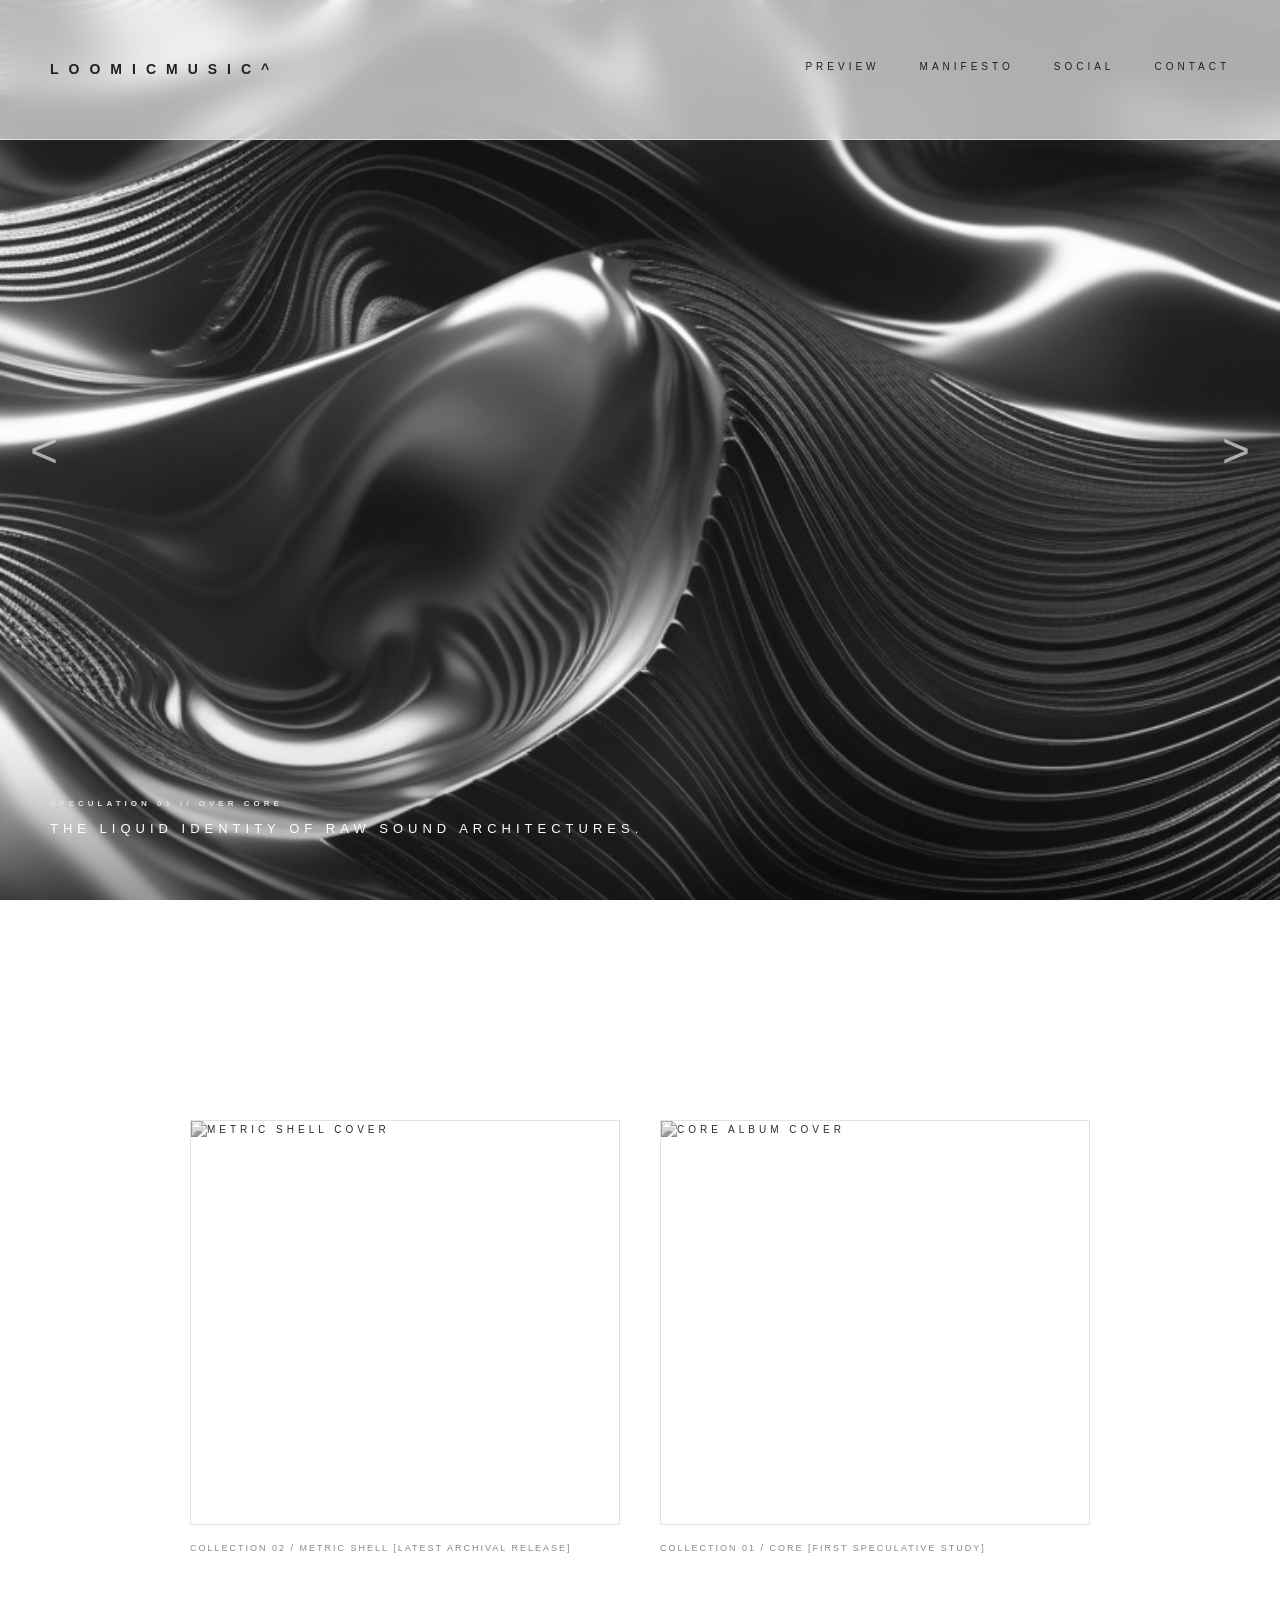
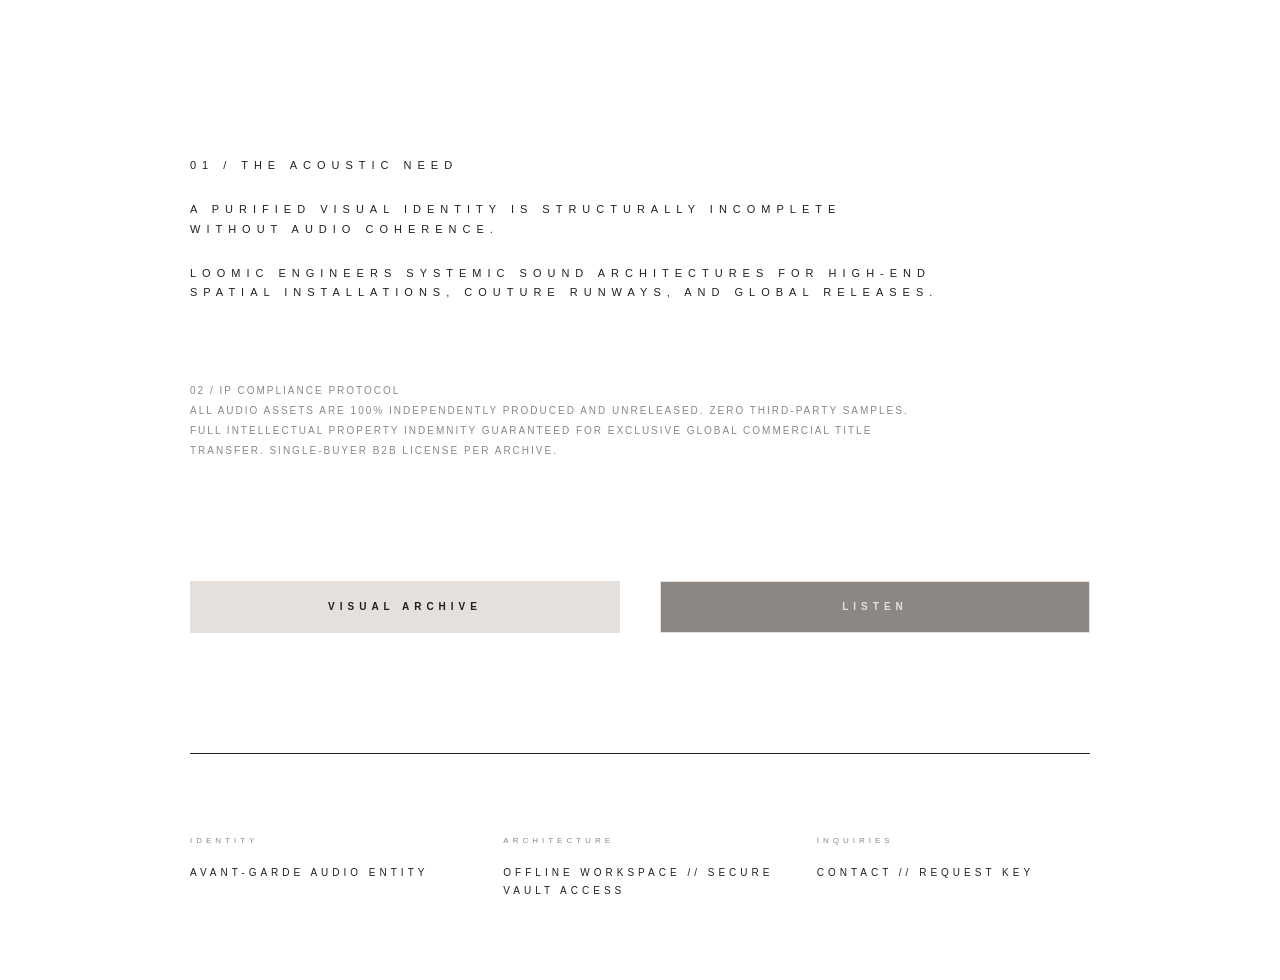
==== commit f8f1be9e: "Update index.html" ====
--- a/index.html
+++ b/index.html
@@ -3,16 +3,16 @@
 <head>
     <meta charset="UTF-8">
     <meta name="viewport" content="width=device-width, initial-scale=1.0">
-    <title>LOOMIC</title>
+    <title>LOOMICMUSIC^</title>
     <link rel="stylesheet" href="style.css">
-<meta name="google-site-verification" content="Mw1dgmtipgqqptWuRCSob_YcB_D8BLxTyAjpkr1ON4g" />
+    <meta name="google-site-verification" content="Mw1dgmtipgqqptWuRCSob_YcB_D8BLxTyAjpkr1ON4g" />
 </head>
 <body>
 
     <!-- BARRA DI NAVIGAZIONE FISSA TRASPARENTE STILE KERING -->
     <nav class="main-nav sticky-nav">
         <div class="nav-left">
-            <span class="brand-title" id="logoTrigger" style="cursor: pointer;">LOOMIC</span>
+            <a href="index.html" class="brand-title" id="logoTrigger" style="cursor: pointer; text-decoration: none; color: inherit;">LOOMICMUSIC^</a>
         </div>
         <div class="nav-right">
             <a href="#previewHero" id="menuPreviewBtn">PREVIEW</a>
--- a/style.css
+++ b/style.css
@@ -1,6 +1,4 @@
-/* ==========================================================================
-   RESET STRUTTURALE & GEOMETRIE ORIGINALI OWENS
-   ========================================================================== */
+/* Reset Strutturale */
 * {
     margin: 0;
     padding: 0;
@@ -9,7 +7,7 @@
 
 html {
     scroll-behavior: smooth;
-    background-color: #FFFFFF; /* Sfondo bianco globale */
+    background-color: #FFFFFF; /* Forza lo sfondo bianco globale */
 }
 
 body {
@@ -39,17 +37,10 @@
     margin-top: 140px;
 }
 
-/* CSS di sbarramento totale avanzato per il download delle immagini */
-img, .visual-core {
-    pointer-events: none !important;        /* Rende le immagini non scaricabili */
-    -webkit-user-drag: none !important;     /* Blocco specifico per il drag su Safari Mac */
-    user-drag: none !important;
-}
-
-/* ==========================================================================
-   BARRA DI NAVIGAZIONE (MENU SUPERIORE CON EFFETTO VETRO SATINATO)
-   ========================================================================== */
-.main-nav {
+/* ==========================================================================
+   BARRA DI NAVIGAZIONE (MENU SUPERIORE CON EFFETTO VETRO SATINATO TRASPARENTE)
+   ========================================================================= */
+.main-nav, .sticky-nav {
     display: flex;
     justify-content: space-between;
     align-items: center;
@@ -63,8 +54,8 @@
     top: 0;
     left: 0;
     z-index: 100;
-    background-color: rgba(255, 255, 255, 0.65);
-    backdrop-filter: blur(12px);
+    background-color: rgba(255, 255, 255, 0.65); /* Aumentata la trasparenza richiesta */
+    backdrop-filter: blur(12px); /* Effetto sfocatura sofisticato d'alta moda */
     -webkit-backdrop-filter: blur(12px);
     padding: 0 50px;
 }
@@ -77,7 +68,6 @@
 
 .nav-right {
     display: flex;
-    z-index: 101; /* I link rimangono sempre sopra ogni cosa */
 }
 
 .nav-right a {
@@ -112,12 +102,196 @@
     transform-origin: bottom left;
 }
 
-/* LOGICA E GEOMETRIA NAV-DROPDOWN ANCORATO E SOLIDO */
+/* ==========================================================================
+   VETRINA ALBUM (GRIGLIA BILANCIATA RIPRISTINATA)
+   ========================================================================== */
+.gallery-section {
+    margin: 80px 0;
+    width: 100%;
+}
+
+.album-grid {
+    display: flex;
+    gap: 40px; /* Spazio geometrico fisso */
+    width: 100%;
+}
+
+.album-wrapper {
+    flex: 1;
+    display: flex;
+    flex-direction: column;
+}
+
+.visual-core {
+    display: block;
+    width: 100%;
+    max-height: 45vh; /* Impedisce agli album di diventare giganti sullo schermo */
+    aspect-ratio: 1 / 1; /* Quadrato simmetrico perfetto */
+    object-fit: cover;
+    filter: grayscale(100%);
+    opacity: 0.95;
+    border: 1px solid #E5E0DB; /* Contorno impercettibile d'archivio */
+}
+
+/* ==========================================================================
+   TESTI, HUB INTERATTIVO E FOOTER ORIGINALMENTE PRESERVATI
+   ========================================================================== */
+.album-caption { font-size: 9px; color: #8C8782; margin-top: 15px; letter-spacing: 2px; }
+.poetry-section { margin: 120px 0 80px 0; text-align: left; max-width: 750px; }
+.verse { font-size: 11px; letter-spacing: 6px; color: #21201D; margin-bottom: 24px; font-weight: 300; }
+.verse-legal { font-size: 10px; color: #8C8782; letter-spacing: 2px; line-height: 2; text-transform: uppercase; }
+.interactive-hub-section { margin: 40px 0 120px 0; width: 100%; }
+.hub-grid { display: flex; gap: 40px; align-items: flex-start; width: 100%; }
+.hub-box { flex: 1; background-color: #FFFFFF; border: 1px solid #E5E0DB; overflow: hidden; transition: height 0.4s cubic-bezier(0.25, 1, 0.5, 1); }
+.secondary-box { height: 52px; }
+.primary-box { height: 52px; }
+.primary-box.expanded { height: 165px; }
+.hub-trigger-bar { height: 50px; display: flex; align-items: center; justify-content: center; cursor: pointer; font-weight: bold; letter-spacing: 5px; transition: background-color 0.2s ease, color 0.2s ease; }
+.secondary-box .hub-trigger-bar { background-color: #E5E0DB; color: #21201D; }
+.primary-box .hub-trigger-bar { background-color: #8C8782; color: #E5E0DB; }
+.primary-box.expanded .hub-trigger-bar { background-color: #21201D; color: #FFFFFF; }
+.listen-drawer-content { padding: 20px; display: flex; flex-direction: column; gap: 12px; }
+.vault-meta { color: #8C8782; font-size: 8px; letter-spacing: 2px; }
+.input-vault-group { display: flex; gap: 10px; width: 100%; }
+.input-vault-group input { flex: 1; background-color: #FFFFFF; border: 1px solid #E5E0DB; padding: 10px; font-family: monospace; font-size: 11px; color: #21201D; outline: none; letter-spacing: 1px; }
+.input-vault-group button { background-color: #21201D; color: #FFFFFF; border: none; padding: 0 24px; cursor: pointer; font-weight: bold; letter-spacing: 2px; transition: background-color 0.2s ease; }
+.input-vault-group button:hover { background-color: #8C8782; }
+.site-footer { padding: 80px 0; border-top: 1px solid #21201D; width: 100%; }
+.footer-grid { display: flex; justify-content: space-between; flex-wrap: wrap; gap: 40px; }
+.footer-item { flex: 1; min-width: 200px; }
+.footer-item .label { display: block; font-size: 8px; color: #8C8782; margin-bottom: 15px; letter-spacing: 4px; }
+.footer-item p { font-size: 10px; color: #21201D; }
+.email-link { color: #21201D; text-decoration: none; }
+/* ==========================================================================
+   CSS PEZZO 2: INTRO SLIDER, DROPDOWN SOCIAL STABILE E OVERLAY LIGHTBOX
+   ========================================================================== */
+
+/* Configurazione dell'area della pre-gallery a tutto schermo */
+.preview-hero-container {
+    position: relative;
+    width: 100%;
+    height: 100vh;
+    background-color: #FFFFFF;
+    overflow: hidden;
+    display: flex;
+    align-items: center;
+    justify-content: center;
+    transition: height 0.6s cubic-bezier(0.25, 1, 0.5, 1), opacity 0.6s ease;
+}
+
+/* Stato di chiusura temporanea dello spazio pre-gallery */
+.preview-hero-container.collapsed {
+    height: 0;
+    opacity: 0;
+    pointer-events: none;
+}
+
+.slider-viewport {
+    width: 100%;
+    height: 100%;
+    position: relative;
+    cursor: pointer;
+}
+
+.slide {
+    position: absolute;
+    width: 100%;
+    height: 100%;
+    top: 0;
+    left: 0;
+    opacity: 0;
+    transition: opacity 0.8s cubic-bezier(0.25, 1, 0.5, 1);
+    display: flex;
+    align-items: center;
+    justify-content: center;
+    background-color: #FFFFFF;
+}
+
+.slide.active {
+    opacity: 1;
+    z-index: 1;
+}
+
+.slide img {
+    width: 100%;
+    height: 100%;
+    object-fit: cover;
+    filter: grayscale(100%);
+    opacity: 0.95;
+}
+
+/* Le grandi parentesi acute verticali di colore Gesso Chiaro */
+.slider-arrow {
+    position: absolute;
+    top: 50%;
+    transform: translateY(-50%);
+    background: none;
+    border: none;
+    font-family: 'Helvetica Neue', Helvetica, Arial, sans-serif;
+    font-size: 48px;
+    font-weight: 300;
+    color: #E5E0DB; /* Tonalità Gesso Chiaro Owens richiesta */
+    cursor: pointer;
+    z-index: 10;
+    padding: 0 30px;
+    outline: none;
+    user-select: none;
+    transition: color 0.3s ease, opacity 0.3s ease;
+    opacity: 0.7;
+}
+
+.slider-arrow:hover {
+    color: #8C8782; /* Tonalità Grigio Pietra Owens al passaggio */
+    opacity: 1;
+}
+
+.arrow-left { left: 0; }
+.arrow-right { right: 0; }
+
+/* ==========================================================================
+   FORMATTAZIONE TEXT EDITORIALE (BASSO A SINISTRA CON FILTRO LINEARE)
+   ========================================================================== */
+.magazine-text {
+    position: absolute;
+    bottom: 0;
+    left: 0;
+    width: 100%;
+    padding: 100px 50px 60px 50px; /* Generoso spazio interno */
+    z-index: 20;
+    text-align: left;
+    pointer-events: none;
+    user-select: none;
+    /* Sfumatura nera liquida, da trasparente a semi-opaca per proteggere i font */
+    background: linear-gradient(to top, rgba(0, 0, 0, 0.4) 0%, rgba(0, 0, 0, 0.1) 60%, rgba(0, 0, 0, 0) 100%);
+}
+
+.mag-issue {
+    display: block;
+    font-size: 8px;
+    letter-spacing: 4px;
+    color: #E5E0DB; /* Gesso chiaro */
+    margin-bottom: 8px;
+    font-weight: 700;
+}
+
+.mag-headline {
+    font-family: 'Helvetica Neue', Helvetica, Arial, sans-serif;
+    font-size: 13px;
+    font-weight: 400;
+    letter-spacing: 5px;
+    line-height: 1.6;
+    color: #FFFFFF; /* Bianco puro per massimo contrasto */
+    text-transform: uppercase;
+}
+
+/* ==========================================================================
+   LOGICA E GEOMETRIA NAV-DROPDOWN (MENU SOCIAL ANCORATO E SOLIDO)
+   ========================================================================== */
 .nav-dropdown {
     position: relative;
     display: inline-block;
     margin-left: 40px;
-    padding-bottom: 15px; /* Ponte invisibile per non far cadere il mouse */
+    padding-bottom: 15px; /* Crea un ponte invisibile strutturale per non far cadere il mouse */
     margin-bottom: -15px;
 }
 
@@ -140,7 +314,7 @@
     border: 1px solid #E5E0DB;
     z-index: 200;
     padding: 10px 0;
-    margin-top: -5px; /* Avvicina il box alla scritta */
+    margin-top: -5px; /* Avvicina millimetricamente il box alla scritta */
 }
 
 .dropdown-content a {
@@ -152,7 +326,6 @@
     font-size: 9px;
     letter-spacing: 2px;
     transition: color 0.3s ease, background-color 0.3s ease;
-    pointer-events: auto !important; /* Permette il click sui link social */
 }
 
 .dropdown-content a:hover {
@@ -169,297 +342,7 @@
 }
 
 /* ==========================================================================
-   CONFIGURAZIONE INTRO SLIDER PRE-GALLERY (SOLUZIONE BARRIERA INVISIBILE)
-   ========================================================================== */
-.preview-hero-container {
-    position: relative;
-    width: 100%;
-    height: 100vh;
-    background-color: #FFFFFF;
-    overflow: hidden;
-    display: flex;
-    align-items: center;
-    justify-content: center;
-    transition: height 0.6s cubic-bezier(0.25, 1, 0.5, 1), opacity 0.6s ease;
-    z-index: 10;
-}
-
-.preview-hero-container.collapsed {
-    height: 0 !important;
-    opacity: 0 !important;
-    pointer-events: none !important;
-    visibility: hidden !important; /* Rimuove lo slider dallo schermo dopo la chiusura */
-}
-
-.slider-viewport {
-    width: 100%;
-    height: 100%;
-    position: relative;
-    cursor: pointer;
-}
-
-.slide {
-    position: absolute;
-    width: 100%;
-    height: 100%;
-    top: 0;
-    left: 0;
-    opacity: 0;
-    transition: opacity 0.8s cubic-bezier(0.25, 1, 0.5, 1);
-    display: flex;
-    align-items: center;
-    justify-content: center;
-    background-color: #FFFFFF;
-}
-
-.slide.active {
-    opacity: 1;
-    z-index: 1;
-}
-
-.slide img {
-    width: 100%;
-    height: 100%;
-    object-fit: cover;
-    filter: grayscale(100%);
-    opacity: 0.95;
-}
-
-/* Le grandi parentesi acute verticali di colore Gesso Chiaro Owens */
-.slider-arrow {
-    position: absolute;
-    top: 50%;
-    transform: translateY(-50%);
-    background: none;
-    border: none;
-    font-family: 'Helvetica Neue', Helvetica, Arial, sans-serif;
-    font-size: 48px;
-    font-weight: 300;
-    color: #E5E0DB; /* Tonalità Gesso Chiaro Owens */
-    cursor: pointer;
-    z-index: 10;
-    padding: 0 30px;
-    outline: none;
-    user-select: none;
-    transition: color 0.3s ease, opacity 0.3s ease;
-    opacity: 0.7;
-    pointer-events: auto !important; /* Sblocca il click sulle frecce */
-}
-
-.slider-arrow:hover {
-    color: #8C8782; /* Tonalità Grigio Pietra Owens al passaggio */
-    opacity: 1;
-}
-
-.arrow-left { left: 0; }
-.arrow-right { right: 0; }
-
-/* FORMATTAZIONE TEXT EDITORIALE CON FILTRO LINEARE */
-.magazine-text {
-    position: absolute;
-    bottom: 0;
-    left: 0;
-    width: 100%;
-    padding: 100px 50px 60px 50px;
-    z-index: 20;
-    text-align: left;
-    pointer-events: none;
-    user-select: none;
-    background: linear-gradient(to top, rgba(0, 0, 0, 0.4) 0%, rgba(0, 0, 0, 0.1) 60%, rgba(0, 0, 0, 0) 100%);
-}
-
-.mag-issue {
-    display: block;
-    font-size: 8px;
-    letter-spacing: 4px;
-    color: #E5E0DB; /* Gesso chiaro */
-    margin-bottom: 8px;
-    font-weight: 700;
-}
-
-.mag-headline {
-    font-family: 'Helvetica Neue', Helvetica, Arial, sans-serif;
-    font-size: 13px;
-    font-weight: 400;
-    letter-spacing: 5px;
-    line-height: 1.6;
-    color: #FFFFFF; /* Bianco puro per massimo contrasto */
-    text-transform: uppercase;
-}
-
-/* ==========================================================================
-   VETRINA ALBUM (GRIGLIA BILANCIATA)
-   ========================================================================== */
-.gallery-section {
-    margin: 80px 0;
-    width: 100%;
-}
-
-.album-grid {
-    display: flex;
-    gap: 40px;
-    width: 100%;
-}
-
-.album-wrapper {
-    flex: 1;
-    display: flex;
-    flex-direction: column;
-}
-
-.visual-core {
-    display: block;
-    width: 100%;
-    max-height: 45vh;
-    aspect-ratio: 1 / 1;
-    object-fit: cover;
-    filter: grayscale(100%);
-    opacity: 0.95;
-    border: 1px solid #E5E0DB;
-}
-
-.album-caption { 
-    font-size: 9px; 
-    color: #8C8782; 
-    margin-top: 15px; 
-    letter-spacing: 2px; 
-}
-
-/* ==========================================================================
-   MANIFESTO, HUB INTERATTIVO E FOOTER
-   ========================================================================== */
-.poetry-section { 
-    margin: 120px 0 80px 0; 
-    text-align: left; 
-    max-width: 750px; 
-}
-
-.verse { 
-    font-size: 11px; 
-    letter-spacing: 6px; 
-    color: #21201D; 
-    margin-bottom: 24px; 
-    font-weight: 300; 
-}
-
-.verse-legal { 
-    font-size: 10px; 
-    color: #8C8782; 
-    letter-spacing: 2px; 
-    line-height: 2; 
-    text-transform: uppercase; 
-}
-
-.interactive-hub-section { 
-    margin: 40px 0 120px 0; 
-    width: 100%; 
-}
-
-.hub-grid { 
-    display: flex; 
-    gap: 40px; 
-    align-items: flex-start; 
-    width: 100%; 
-}
-
-.hub-box { 
-    flex: 1; 
-    background-color: #FFFFFF; 
-    border: 1px solid #E5E0DB; 
-    overflow: hidden; 
-    transition: height 0.4s cubic-bezier(0.25, 1, 0.5, 1); 
-}
-
-.secondary-box { height: 52px; }
-.primary-box { height: 52px; }
-.primary-box.expanded { height: 185px; } /* Evita tagli dell'input */
-
-.hub-trigger-bar { 
-    height: 50px; 
-    display: flex; 
-    align-items: center; 
-    justify-content: center; 
-    cursor: pointer; 
-    font-weight: bold; 
-    letter-spacing: 5px; 
-    transition: background-color 0.2s ease, color 0.2s ease; 
-}
-
-.secondary-box .hub-trigger-bar { background-color: #E5E0DB; color: #21201D; }
-.primary-box .hub-trigger-bar { background-color: #8C8782; color: #E5E0DB; }
-.primary-box.expanded .hub-trigger-bar { background-color: #21201D; color: #FFFFFF; }
-
-.listen-drawer-content { 
-    padding: 20px; 
-    display: flex; 
-    flex-direction: column; 
-    gap: 12px; 
-}
-
-.vault-meta { 
-    color: #8C8782; 
-    font-size: 8px; 
-    letter-spacing: 2px; 
-}
-
-.input-vault-group { 
-    display: flex; 
-    gap: 10px; 
-    width: 100%; 
-}
-
-.input-vault-group input { 
-    flex: 1; 
-    background-color: #FFFFFF; 
-    border: 1px solid #E5E0DB; 
-    padding: 10px; 
-    font-family: monospace; 
-    font-size: 11px; 
-    color: #21201D; 
-    outline: none; 
-    letter-spacing: 1px; 
-}
-
-.input-vault-group button { 
-    background-color: #21201D; 
-    color: #FFFFFF; 
-    border: none; 
-    padding: 0 24px; 
-    cursor: pointer; 
-    font-weight: bold; 
-    letter-spacing: 2px; 
-    transition: background-color 0.2s ease; 
-}
-
-.input-vault-group button:hover { background-color: #8C8782; }
-
-.site-footer { 
-    padding: 80px 0; 
-    border-top: 1px solid #21201D; 
-    width: 100%; 
-}
-
-.footer-grid { 
-    display: flex; 
-    justify-content: space-between; 
-    flex-wrap: wrap; 
-    gap: 40px; 
-}
-
-.footer-item { flex: 1; min-width: 200px; }
-.footer-item .label { 
-    display: block; 
-    font-size: 8px; 
-    color: #8C8782; 
-    margin-bottom: 15px; 
-    letter-spacing: 4px; 
-}
-
-.footer-item p { font-size: 10px; color: #21201D; }
-.email-link { color: #21201D; text-decoration: none; }
-
-/* ==========================================================================
-   INTERFACCIA LIGHTBOX (OWENS PURIFICATION: FOTO NUDA SU NERO)
+   INTERFACCIA LIGHTBOX (OSCURAMENTO SCONDO SITO AL CLICK)
    ========================================================================== */
 .lightbox-overlay {
     position: fixed;
@@ -467,7 +350,7 @@
     left: 0;
     width: 100%;
     height: 100%;
-    background-color: rgba(0, 0, 0, 0.85); /* Sfondo scuro d'atmosfera all'85% */
+    background-color: rgba(0, 0, 0, 0.85); /* Sfondo scurito d'atmosfera richiesto */
     z-index: 300;
     display: flex;
     align-items: center;
@@ -477,9 +360,10 @@
     transition: opacity 0.4s cubic-bezier(0.25, 1, 0.5, 1);
 }
 
+/* Attiva l'area di oscuramento a pieno schermo */
 .lightbox-overlay.visible {
-    opacity: 1 !important;
-    pointer-events: auto !important;
+    opacity: 1;
+    pointer-events: auto;
 }
 
 .lightbox-content {
@@ -488,9 +372,38 @@
     display: flex;
     align-items: center;
     justify-content: center;
-    background-color: transparent !important; /* Elimina il fondo bianco Owens Purification */
-    padding: 0 !important; /* Elimina la cornice */
-    pointer-events: auto !important;
+    background-color: #FFFFFF; /* Mantiene l'anima bianca del visual */
+    padding: 10px;
+}
+
+.lightbox-content img {
+    max-width: 100%;
+    max-height: 75vh;
+    object-fit: contain;
+    display: block;
+    filter: grayscale(100%); /* Preserva l'estetica Loomic */
+}
+
+/* Ottimizzazioni Mobile */
+@media (max-width: 768px) {
+    .slider-arrow { font-size: 32px; padding: 0 15px; }
+    .sticky-nav { padding: 0 20px; }
+    .magazine-text { padding: 40px 20px 30px 20px; }
+    .mag-headline { font-size: 10px; letter-spacing: 3px; }
+    .lightbox-content { max-width: 95vw; padding: 5px; }
+}
+
+/* ==========================================================================
+   OWENS PURIFICATION: RIMOZIONE CORNICE LIGHTBOX (FOTO NUDA SU NERO)
+   ========================================================================== */
+.lightbox-content {
+    max-width: 85vw;
+    max-height: 80vh;
+    display: flex;
+    align-items: center;
+    justify-content: center;
+    background-color: transparent !important; /* Elimina il fondo bianco */
+    padding: 0 !important; /* Elimina la cornice da figurina */
 }
 
 .lightbox-content img {
@@ -499,7 +412,7 @@
     object-fit: contain;
     display: block;
     filter: grayscale(100%);
-    border: none !important;
+    border: none !important; /* Garantisce l'assenza di bordi estranei */
 }
 
 /* ==========================================================================
@@ -520,7 +433,7 @@
 .contact-monolithic-form {
     display: flex;
     flex-direction: column;
-    gap: 30px; /* Ampi respiri geometrici B2B */
+    gap: 30px; /* Ampi respiri geometrici tra i campi B2B */
 }
 
 .form-field-group {
@@ -529,7 +442,7 @@
     gap: 10px;
 }
 
-/* Campi della licenza Owens rigorosamente ad angolo retto */
+/* Campi della licenza rigorosamente in linea con l'estetica Owens */
 .contact-monolithic-form input,
 .contact-monolithic-form textarea,
 .monolithic-select {
@@ -550,6 +463,7 @@
     -moz-appearance: none;
 }
 
+/* Configurazione freccia per il menu a tendina del protocollo */
 .monolithic-select {
     cursor: pointer;
 }
@@ -567,6 +481,7 @@
 /* ==========================================================================
    VISUAL ARCHIVE EXTENSION (OWENS INTEGRATION & ASYMMETRIC GRID)
    ========================================================================== */
+
 .archive-header {
     margin: 40px 0;
     border-bottom: 1px solid #E5E0DB;
@@ -601,7 +516,7 @@
     border-bottom: 1px solid #21201D;
 }
 
-/* Griglia d'avanguardia nativa a 3 colonne simmetriche */
+/* Griglia d'avanguardia nativa a 3 colonne simmetriche per ospitare il disallineamento */
 .archive-masonry-flow {
     display: grid;
     grid-template-columns: repeat(3, 1fr);
@@ -609,7 +524,11 @@
     margin: 40px 0 160px 0;
     width: 100%;
 }
-
+/* ==========================================================================
+   CSS ULTIMO PEZZO: PROPORZIONI 4:5 E LOGICA DISALLINEAMENTO VISUAL ARCHIVE
+   ========================================================================== */
+
+/* Il singolo nodo dell'archivio visivo: nudo e senza gabbie da figurina */
 .archive-node {
     display: flex;
     flex-direction: column;
@@ -631,7 +550,7 @@
     object-fit: cover;
     filter: grayscale(100%);
     opacity: 0.95;
-    border: 1px solid #E5E0DB;
+    border: 1px solid #E5E0DB; /* Lo stesso contorno geometrico d'archivio degli album */
     transition: transform 0.5s cubic-bezier(0.25, 1, 0.5, 1), opacity 0.3s ease;
 }
 
@@ -648,7 +567,7 @@
     letter-spacing: 2px;
 }
 
-/* LOGICA DI ASIMMETRIA STRUTTURATA (RITMO EDITORIALE LOOMIC) */
+/* --- LOGICA DI ASIMMETRIA STRUTTURATA (RITMO EDITORIALE LOOMIC) --- */
 .col-span-2 { grid-column: span 2; }
 .col-span-1 { grid-column: span 1; }
 
@@ -662,271 +581,16 @@
     display: none !important;
 }
 
-/* ==========================================================================
-   OTTIMIZZAZIONI RESPONSIVE & MOBILE GLOBALI (V3.0 UNIFICATION PROTOCOL)
-   ========================================================================== */
+/* Ottimizzazione Responsiva per schermi ridotti e Mobile */
 @media (max-width: 768px) {
-    .container, .site-content-wrapper {
-        padding: 0 15px !important;
-        max-width: 100% !important;
-        width: 100% !important;
-    }
-
-    .site-content-wrapper {
-        margin-top: 190px !important;
-    }
-
-    .main-nav, .sticky-nav {
-        height: auto !important; 
-        flex-direction: column !important; 
-        justify-content: center !important;
-        gap: 12px !important;
-        padding: 15px 10px !important;
-        width: 100% !important;
-        left: 0 !important;
-    }
-
-    .brand-title {
-        font-size: 13px !important;
-        letter-spacing: 4px !important;
-        text-align: center !important;
-        width: 100% !important;
-    }
-
-    .nav-right {
-        display: flex !important;
-        justify-content: center !important;
-        align-items: center !important;
-        width: 100% !important;
-        gap: 15px !important;
-    }
-
-    .nav-right a {
-        margin-left: 0 !important;
-        margin-right: 0 !important;
-        font-size: 9px !important;
-        letter-spacing: 2px !important;
-    }
-
-    .album-grid {
-        flex-direction: column !important; 
-        gap: 30px !important;
-        display: flex !important;
-    }
-
-    .visual-core {
-        max-height: 50vh !important; 
-    }
-
-    .hub-grid {
-        flex-direction: column !important; 
-        gap: 20px !important;
-        display: flex !important;
-    }
-
-    .hub-box {
-        width: 100% !important;
-    }
-
-    .input-vault-group {
-        flex-direction: column !important; 
-    }
-
-    .site-footer {
-        padding: 40px 0 !important;
-        width: 100% !important;
-    }
-
-    .footer-grid {
-        flex-direction: column !important;
-        gap: 25px !important;
-        padding: 0 10px !important;
-        display: flex !important;
-    }
-
-    /* Gestione griglia d'archivio su schermi piccoli */
     .archive-masonry-flow {
-        display: flex !important;
-        flex-direction: column !important;
-        gap: 30px !important;
+        grid-template-columns: 1fr;
+        gap: 60px 0;
     }
     .col-span-2, .col-span-1 {
-        grid-column: span 1 !important;
+        grid-column: span 1;
     }
     .shift-down-1, .shift-down-2, .shift-up-1 {
-        transform: none !important;
+        transform: none;
     }
 }
-
-@media (max-width: 900px) and (orientation: landscape) {
-    .site-content-wrapper {
-        margin-top: 90px !important;
-    }
-
-    .main-nav, .sticky-nav {
-        flex-direction: row !important; 
-        height: 65px !important;
-        padding: 0 20px !important;
-    }
-
-    .brand-title {
-        font-size: 11px !important;
-        letter-spacing: 4px !important;
-    }
-
-    .nav-right a {
-        margin-left: 20px !important;
-        font-size: 9px !important;
-    }
-
-    .album-grid {
-        flex-direction: row !important; 
-        gap: 20px !important;
-    }
-}
-
-/* SILENT DISRUPT — RESPONSIVE RECONSTRUCTION PROTOCOL (MOBILE-FIRST RESET) */
-@media screen and (max-width: 767px) {
-    body {
-        letter-spacing: 2px;
-        font-size: 9px;
-    }
-
-    .container, .site-content-wrapper {
-        padding: 0 20px !important;
-        max-width: 100%;
-    }
-
-    .site-content-wrapper {
-        margin-top: 90px !important;
-    }
-
-    .main-nav, .sticky-nav {
-        height: 90px !important;
-        padding: 0 20px !important;
-        flex-direction: column;
-        justify-content: center;
-        gap: 8px;
-    }
-
-    .brand-title {
-        font-size: 11px !important;
-        letter-spacing: 4px !important;
-        text-align: center;
-    }
-
-    .nav-right {
-        gap: 15px;
-        justify-content: center;
-        width: 100%;
-    }
-
-    .nav-right a, .dropdown-trigger {
-        font-size: 8px !important;
-        letter-spacing: 2px !important;
-    }
-
-    .preview-hero-container {
-        height: calc(100vh - 90px) !important;
-    }
-
-    .slide img {
-        object-fit: cover !important;
-        width: 100% !important;
-        height: 100% !important;
-    }
-
-    .magazine-text {
-        bottom: 40px !important;
-        left: 20px !important;
-        right: 20px !important;
-        width: auto !important;
-    }
-
-    .mag-headline {
-        font-size: 14px !important;
-        line-height: 1.3 !important;
-        letter-spacing: 2px !important;
-    }
-
-    .slider-arrow {
-        display: none !important;
-    }
-
-    .album-grid {
-        display: flex !important;
-        flex-direction: column !important;
-        gap: 40px !important;
-    }
-
-    .album-wrapper img {
-        width: 100% !important;
-        height: auto !important;
-    }
-
-    .poetry-section {
-        padding: 40px 0 !important;
-    }
-
-    .verse {
-        font-size: 10px !important;
-        line-height: 1.6 !important;
-        margin-bottom: 15px !important;
-    }
-
-    .hub-grid {
-        display: flex !important;
-        flex-direction: column !important;
-        gap: 20px !important;
-    }
-
-    .hub-box {
-        height: 120px !important;
-    }
-
-    .archive-masonry-flow {
-        display: flex !important;
-        flex-direction: column !important;
-        gap: 30px !important;
-    }
-
-    .archive-node {
-        grid-column: span 1 !important;
-        width: 100% !important;
-        transform: none !important;
-        margin: 0 !important;
-    }
-
-    .archive-filters {
-        display: flex !important;
-        overflow-x: auto !important;
-        white-space: nowrap !important;
-        padding-bottom: 10px !important;
-        gap: 10px !important;
-        -webkit-overflow-scrolling: touch;
-    }
-
-    .filter-btn {
-        padding: 8px 15px !important;
-        font-size: 8px !important;
-    }
-
-    .contact-page-wrapper {
-        padding: 20px 0 !important;
-    }
-
-    .form-field-group input, 
-    .form-field-group select, 
-    .form-field-group textarea {
-        width: 100% !important;
-        padding: 12px !important;
-        font-size: 9px !important;
-    }
-
-    .footer-grid {
-        display: flex !important;
-        flex-direction: column !important;
-        gap: 25px !important;
-        text-align: center;
-    }
-}
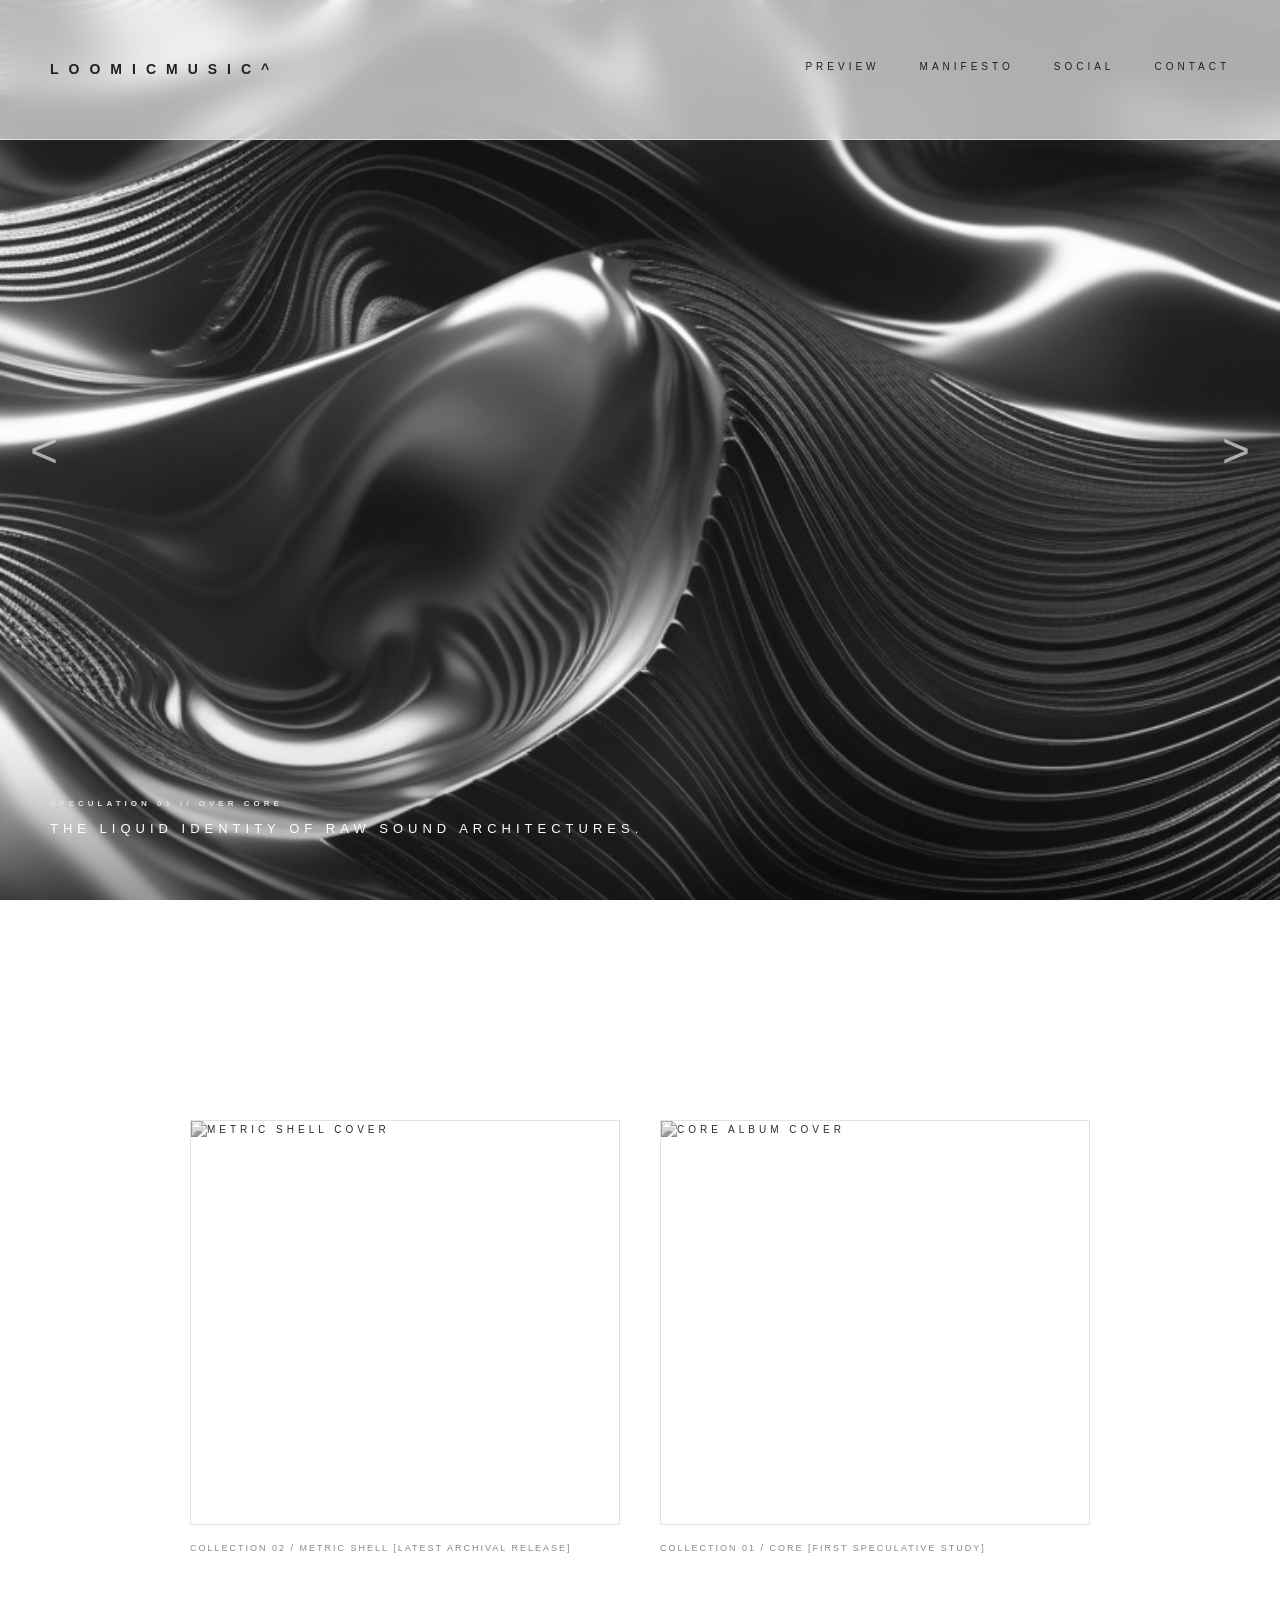
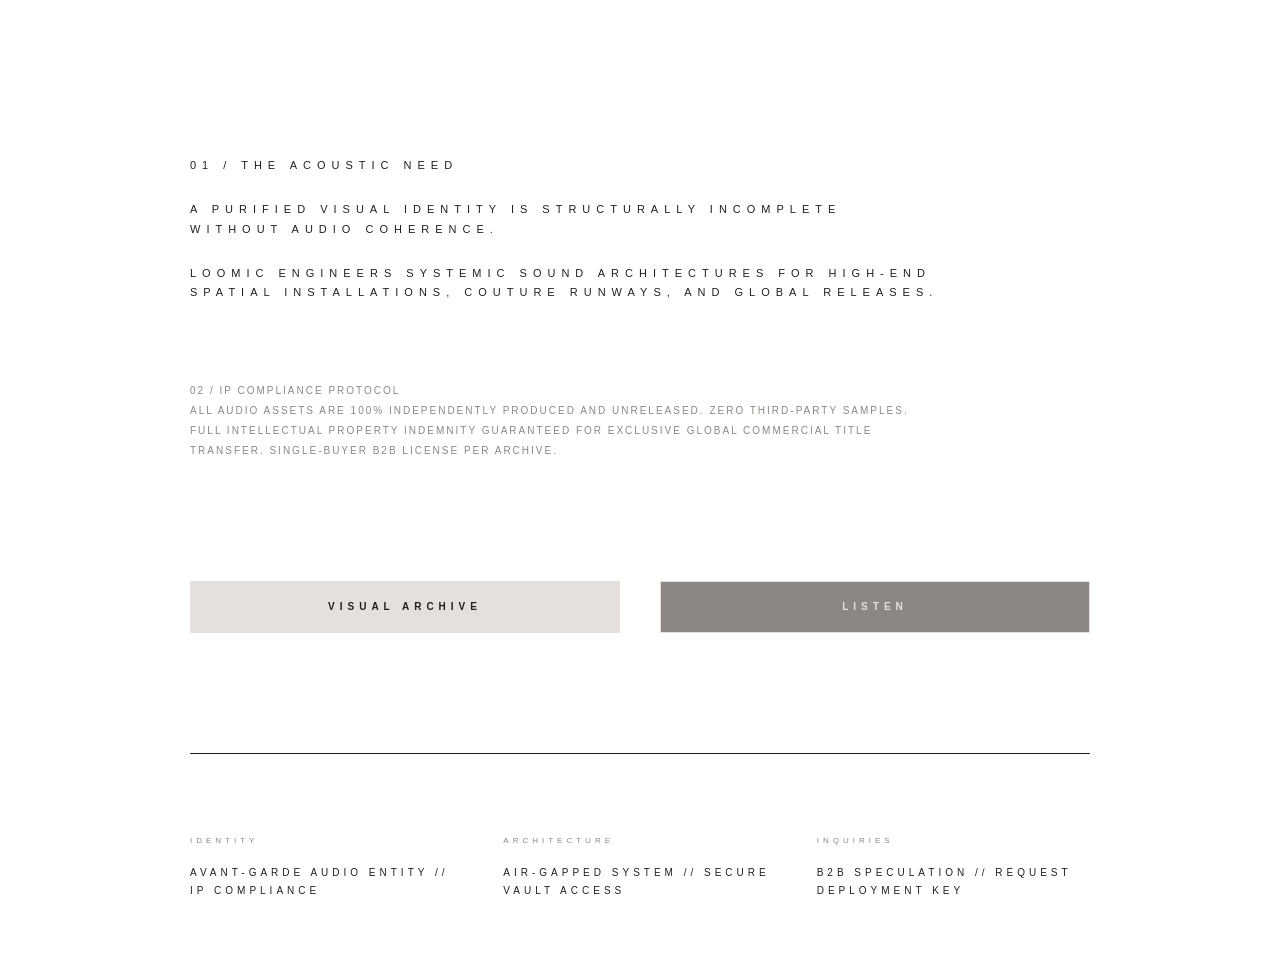
==== commit 012f15e6: "Update index.html" ====
--- a/index.html
+++ b/index.html
@@ -9,7 +9,7 @@
 </head>
 <body>
 
-    <!-- BARRA DI NAVIGAZIONE FISSA TRASPARENTE STILE KERING -->
+               <!-- BARRA DI NAVIGAZIONE FISSA TRASPARENTE STILE KERING -->
     <nav class="main-nav sticky-nav">
         <div class="nav-left">
             <a href="index.html" class="brand-title" id="logoTrigger" style="cursor: pointer; text-decoration: none; color: inherit;">LOOMICMUSIC^</a>
@@ -20,14 +20,18 @@
             
             <div class="nav-dropdown">
                 <span class="dropdown-trigger">SOCIAL</span>
-                <div class="dropdown-content">
-                    <a href="https://instagram.com" target="_blank">INSTAGRAM ↗</a>
+                <!-- Pannello dropdown con larghezza flessibile per evitare che il testo vada a capo -->
+                <div class="dropdown-content" style="white-space: nowrap; width: auto; min-width: 100%;">
+                    <a href="https://instagram.com" target="_blank" style="display: block;">INSTAGRAM ↗</a>
+                    <!-- URL NATIVO CANALE RIPRISTINATO E CORRETTO -->
+                    <a href="https://www.youtube.com/channel/UCabTWmNSdpF9_4UZc01CV6Q" target="_blank" style="display: block;">LCM^ OBSERVATORY ↗</a>
                 </div>
             </div>
 
             <a href="contact.html">CONTACT</a>
         </div>
     </nav>
+
 
     <!-- AREA PREVIEW A TUTTO SCHERMO CON IMMAGINI E DIDASCALIE -->
     <section class="preview-hero-container" id="previewHero">
@@ -145,20 +149,20 @@
             </div>
         </section>
 
-        <!-- FOOTER TERMINALE CON LINK ALLA PAGINA DEI CONTATTI INDIPENDENTE -->
+                <!-- FOOTER TERMINALE CON LINK ALLA PAGINA DEI CONTATTI INDIPENDENTE -->
         <footer class="site-footer">
             <div class="footer-grid">
                 <div class="footer-item">
                     <span class="label">IDENTITY</span>
-                    <p>AVANT-GARDE AUDIO ENTITY</p>
+                    <p>AVANT-GARDE AUDIO ENTITY // IP COMPLIANCE</p>
                 </div>
                 <div class="footer-item">
                     <span class="label">ARCHITECTURE</span>
-                    <p>OFFLINE WORKSPACE // SECURE VAULT ACCESS</p>
+                    <p>AIR-GAPPED SYSTEM // SECURE VAULT ACCESS</p>
                 </div>
                 <div class="footer-item">
                     <span class="label">INQUIRIES</span>
-                    <p><a href="contact.html" class="email-link">CONTACT // REQUEST KEY</a></p>
+                    <p><a href="contact.html" class="email-link">B2B SPECULATION // REQUEST DEPLOYMENT KEY</a></p>
                 </div>
             </div>
         </footer>
